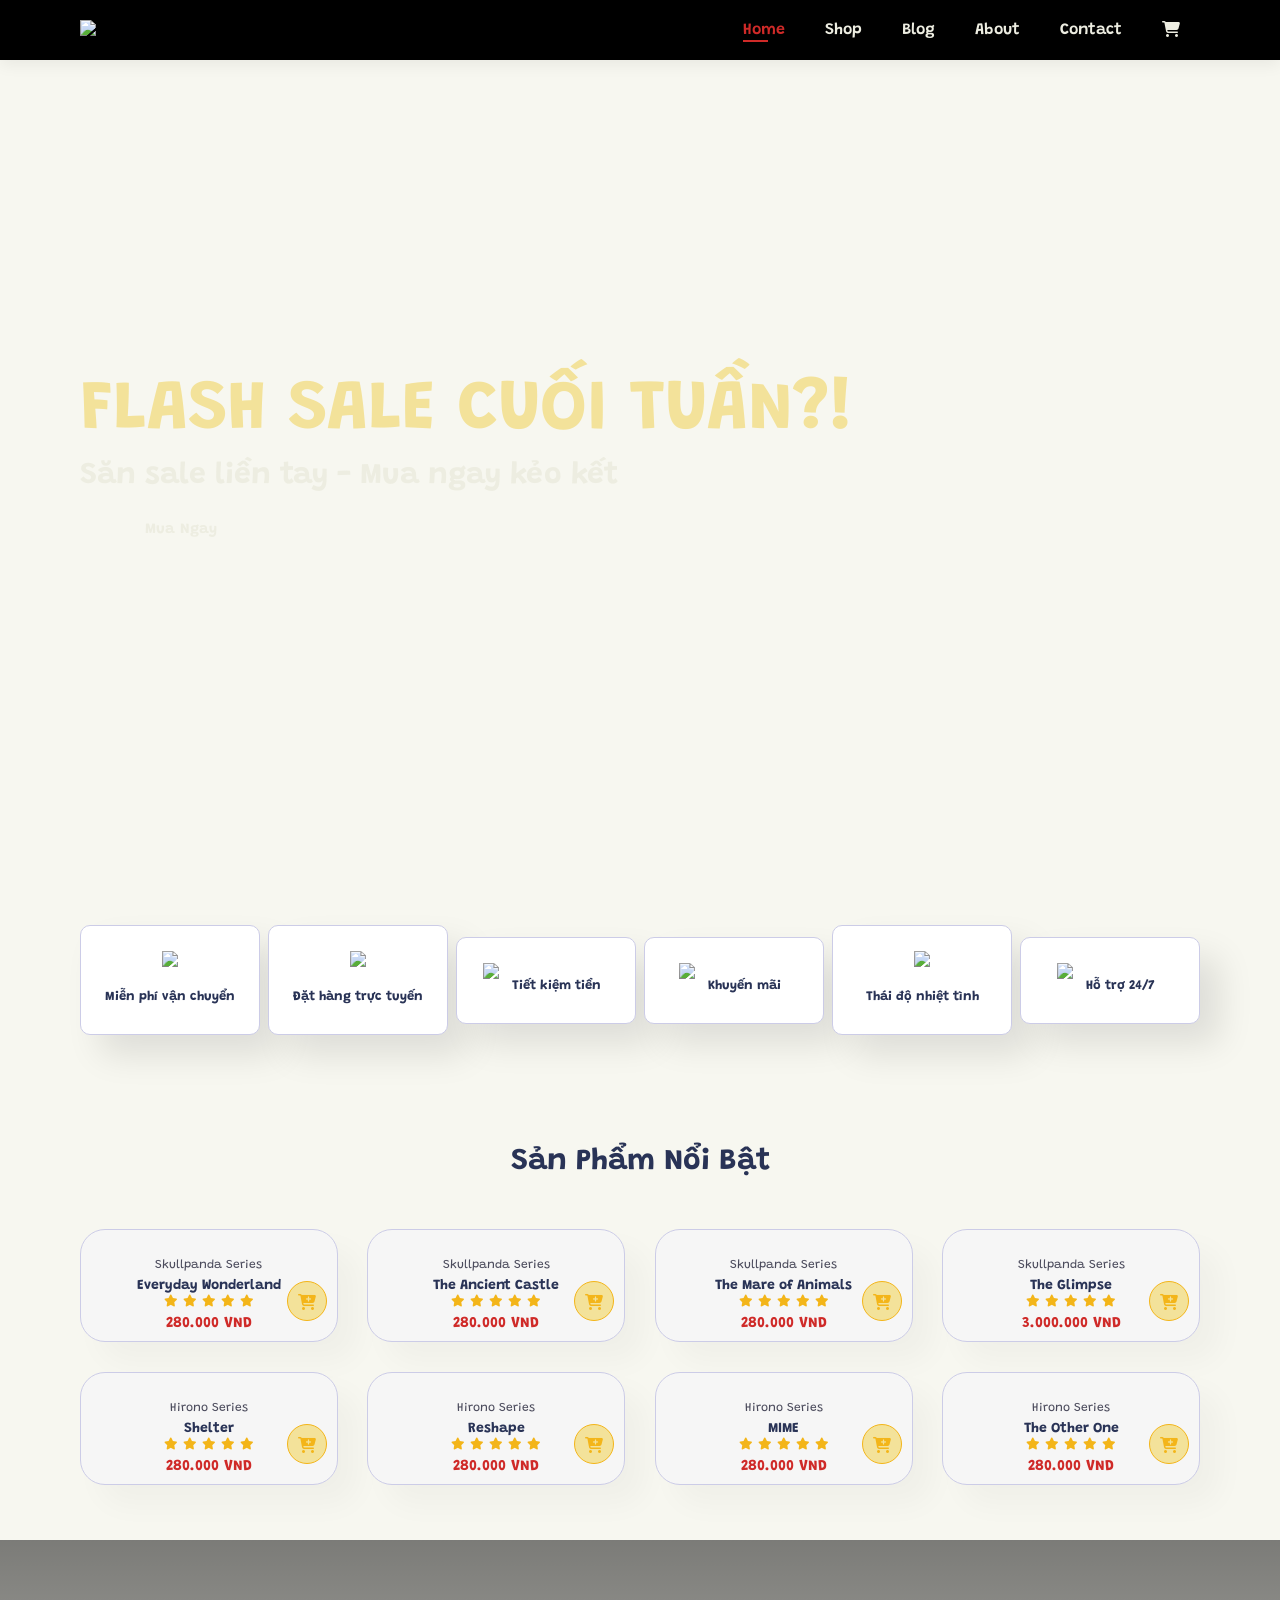
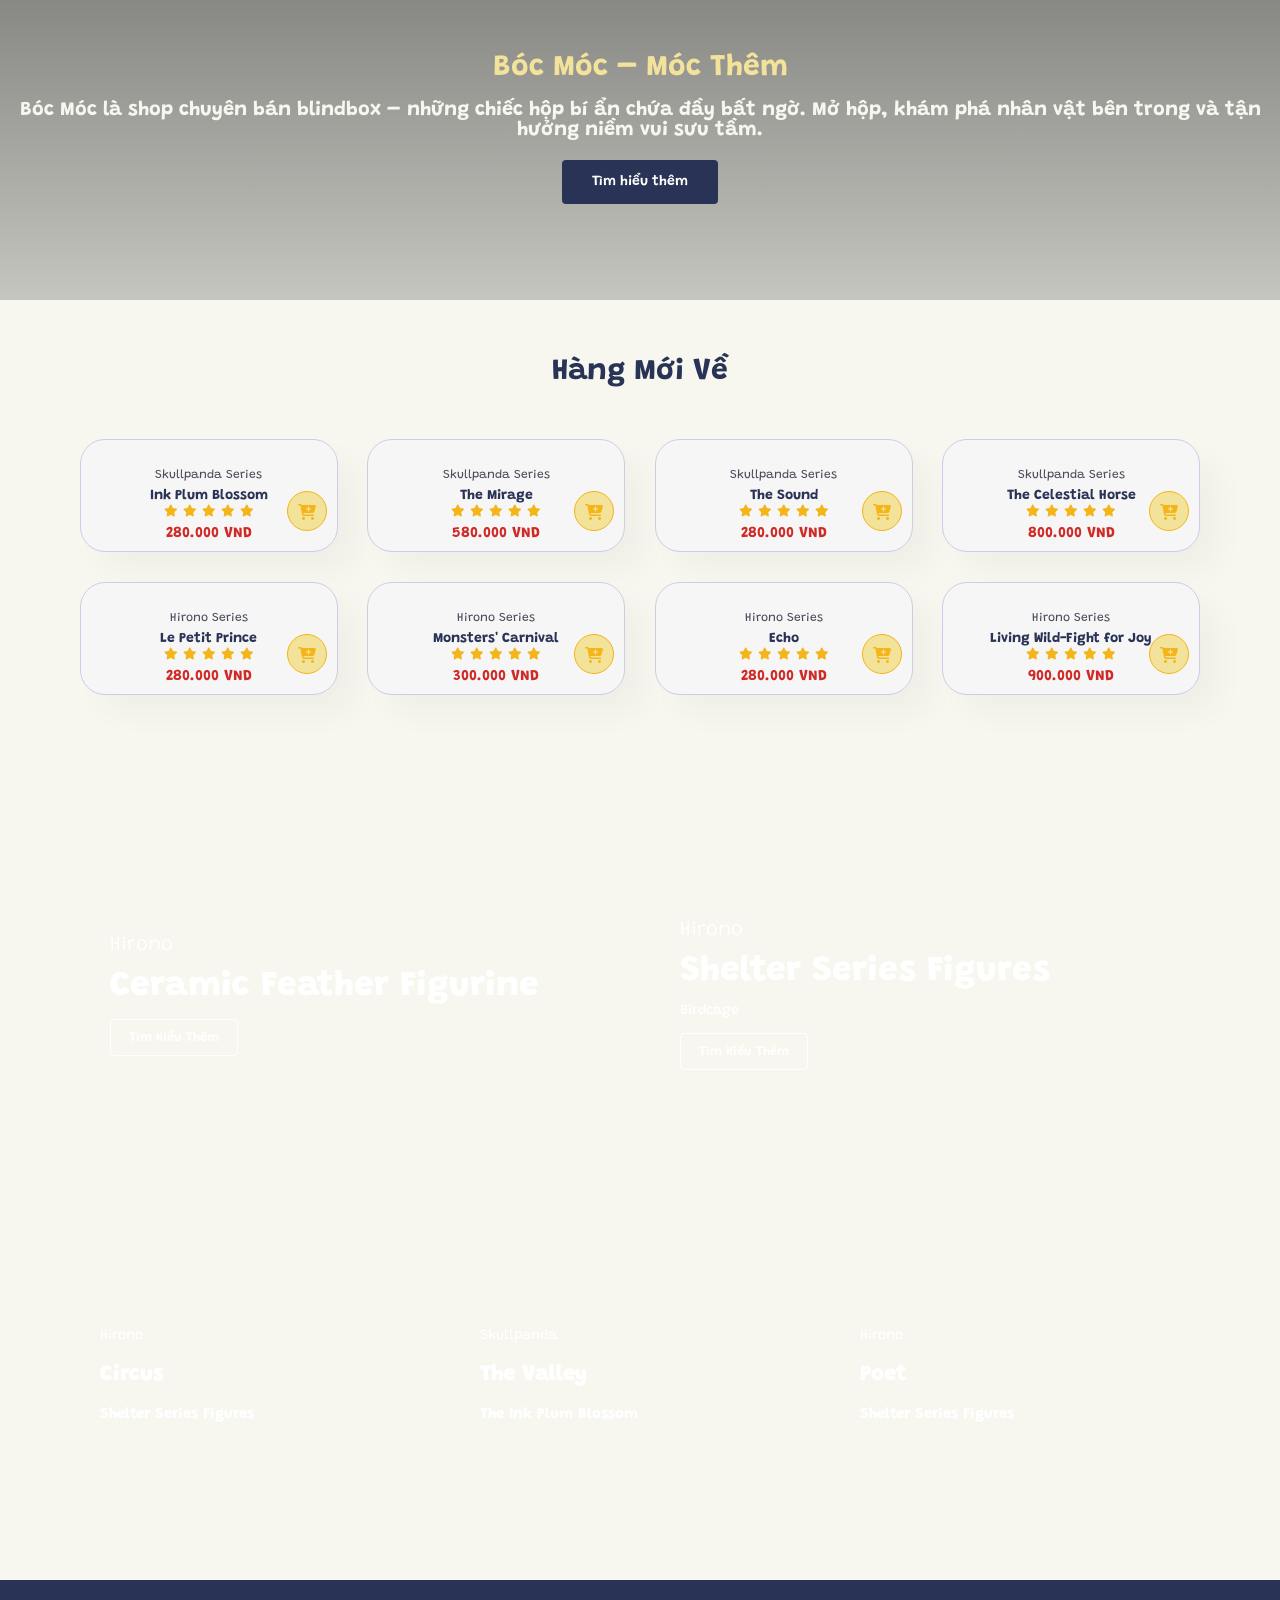
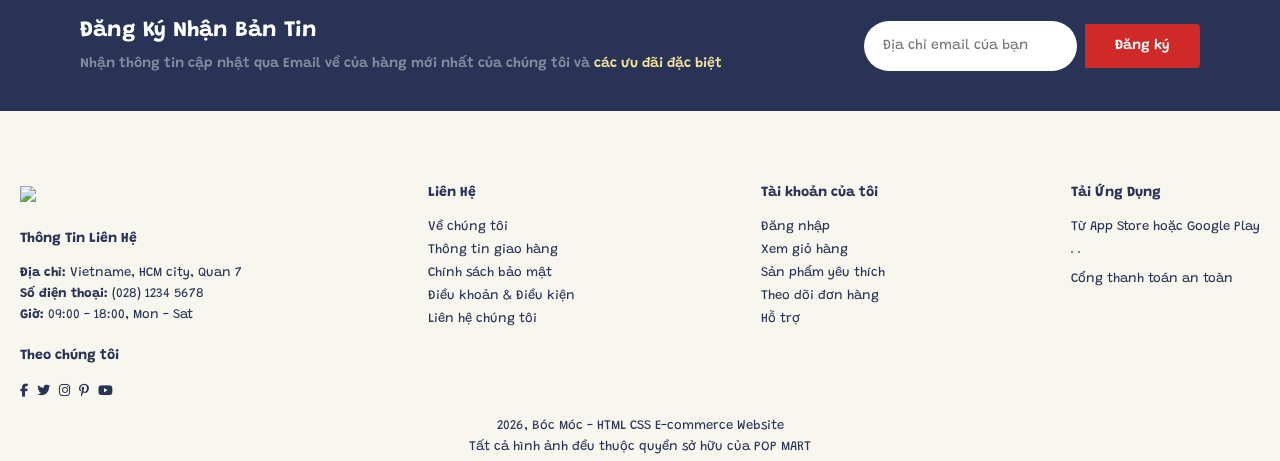
==== index.html @ a03d48e0 "Add files via upload" ====
<!DOCTYPE html>
<html lang="en">

<head>
    <meta charset="UTF-8">
    <meta http-equiv="X-UA-Compatible" content="IE=edge">
    <meta name="viewport" content="width=device-width, initial-scale=1.0">
    <link rel="stylesheet" href="https://cdnjs.cloudflare.com/ajax/libs/font-awesome/6.2.0/css/all.min.css">
    <link rel="preconnect" href="https://fonts.googleapis.com">
    <link rel="preconnect" href="https://fonts.gstatic.com" crossorigin>
    <link href="https://fonts.googleapis.com/css2?family=Grandstander:ital,wght@0,100..900;1,100..900&display=swap" rel="stylesheet">
    <title>Bóc Móc</title>
    <link rel="stylesheet" href="style.css">
</head>

<body>
    <!-- Header -->
    <section id="header">
        <a href="#"><img src="img/logomoi.png" class="logo"> </a>

        <div>
            <ul id="navbar">
                <li><a class="active" href="index.html"> Home</a></li>
                <li><a href="shop.html">Shop</a></li>
                <li><a href="blog.html">Blog</a></li>
                <li><a href="about.html">About</a></li>
                <li><a href="contact.html">Contact</a></li>
                <li id="lg-bag"><a href="cart.html" id="cart-icon"><i class="fa-solid fa-cart-shopping"></i></a></li>
                <a href="#" id="close"><i class="fa-solid fa-xmark"></i></a>
            </ul>
            </div>
            <div id="mobile">
                <a href="cart.html" id="cart-icon-mobile"><i class="fa-solid fa-cart-shopping"></i></a>
                <i id="bar" class="fas fa-outdent"></i>
            </div>
    </section>

    <!-- Home page -->
     <section id="hero">
        <h1>FLASH SALE CUỐI TUẦN?!</h1>
        <h2>Săn sale liền tay - Mua ngay kẻo kết</h2>
        <button onclick="document.getElementById('product1').scrollIntoView({behavior: 'smooth'});">Mua Ngay</button>
     </section>
     <!-- Features -->
    <section id="feature" class="secton-p1">
        <div class="fe-box">
            <img src="img/features/2.1.png">
            <h6>Miễn phí vận chuyển</h6>
        </div>
          <div class="fe-box">
            <img src="img/features/2.2.png">
            <h6>Đặt hàng trực tuyến</h6>
        </div>  <div class="fe-box">
            <img src="img/features/2.3.png">
            <h6>Tiết kiệm tiền</h6>
        </div>  <div class="fe-box">
            <img src="img/features/2.4.png">
            <h6>Khuyến mãi</h6>
        </div>  <div class="fe-box">
            <img src="img/features/2.5.png">
            <h6>Thái độ nhiệt tình</h6>
        </div>  <div class="fe-box">
            <img src="img/features/2.6.png">
            <h6>Hỗ trợ 24/7</h6>
        </div>

    </section>
   <!-- Product -->
    <section id="product1" class="section-p1">
    <h2>Sản Phẩm Nổi Bật</h2>
    <div class="pro-container">
        <div class="pro" >
            <img src="img/products/3.1.png" alt="">
            <div class="des">
                <span>Skullpanda Series</span>
                <h5>Everyday Wonderland</h5>
                    <div class="star">
                        <i class="fas fa-star"></i>
                        <i class="fas fa-star"></i>
                        <i class="fas fa-star"></i>
                        <i class="fas fa-star"></i>
                        <i class="fas fa-star"></i>
                    </div>
                    <h4>280.000 VND</h4>
                </div>
                <a href="#"><i class="fa-solid fa-cart-plus cart"></i></a>
        </div>

        <div class="pro" >
            <img src="img/products/3.2.jpg" alt="">
            <div class="des">
                <span>Skullpanda Series</span>
                <h5>The Ancient Castle</h5>
                    <div class="star">
                        <i class="fas fa-star"></i>
                        <i class="fas fa-star"></i>
                        <i class="fas fa-star"></i>
                        <i class="fas fa-star"></i>
                        <i class="fas fa-star"></i>
                    </div>
                    <h4>280.000 VND</h4>
                </div>
                <a href="#"><i class="fa-solid fa-cart-plus cart"></i></a>
        </div>

        <div class="pro" >
            <img src="img/products/3.3.jpg" alt="">
            <div class="des">
                <span>Skullpanda Series</span>
                <h5>The Mare of Animals</h5>
                    <div class="star">
                        <i class="fas fa-star"></i>
                        <i class="fas fa-star"></i>
                        <i class="fas fa-star"></i>
                        <i class="fas fa-star"></i>
                        <i class="fas fa-star"></i>
                    </div>
                    <h4>280.000 VND</h4>
                </div>
                <a href="#"><i class="fa-solid fa-cart-plus cart"></i></a>
        </div>

        <div class="pro" >
            <img src="img/products/3.4.jpg" alt="">
            <div class="des">
                <span>Skullpanda Series</span>
                <h5>The Glimpse</h5>
                    <div class="star">
                        <i class="fas fa-star"></i>
                        <i class="fas fa-star"></i>
                        <i class="fas fa-star"></i>
                        <i class="fas fa-star"></i>
                        <i class="fas fa-star"></i>
                    </div>
                    <h4>3.000.000 VND</h4>
                </div>
                <a href="#"><i class="fa-solid fa-cart-plus cart"></i></a>
        </div>

        <div class="pro" >
            <img src="img/products/3.5.png" alt="">
            <div class="des">
                <span>Hirono Series</span>
                <h5>Shelter</h5>
                    <div class="star">
                        <i class="fas fa-star"></i>
                        <i class="fas fa-star"></i>
                        <i class="fas fa-star"></i>
                        <i class="fas fa-star"></i>
                        <i class="fas fa-star"></i>
                    </div>
                    <h4>280.000 VND</h4>
                </div>
                <a href="#"><i class="fa-solid fa-cart-plus cart"></i></a>
        </div>

        <div class="pro" >
            <img src="img/products/3.6.png" alt="">
            <div class="des">
                <span>Hirono Series</span>
                <h5>Reshape</h5>
                    <div class="star">
                        <i class="fas fa-star"></i>
                        <i class="fas fa-star"></i>
                        <i class="fas fa-star"></i>
                        <i class="fas fa-star"></i>
                        <i class="fas fa-star"></i>
                    </div>
                    <h4>280.000 VND</h4>
                </div>
                <a href="#"><i class="fa-solid fa-cart-plus cart"></i></a>
        </div>

        <div class="pro" >
            <img src="img/products/3.7.jpg" alt="">
            <div class="des">
                <span>Hirono Series</span>
                <h5>MIME</h5>
                    <div class="star">
                        <i class="fas fa-star"></i>
                        <i class="fas fa-star"></i>
                        <i class="fas fa-star"></i>
                        <i class="fas fa-star"></i>
                        <i class="fas fa-star"></i>
                    </div>
                    <h4>280.000 VND</h4>
                </div>
                <a href="#"><i class="fa-solid fa-cart-plus cart"></i></a>
        </div>

        <div class="pro" >
            <img src="img/products/3.8.png" alt="">
            <div class="des">
                <span>Hirono Series</span>
                <h5>The Other One</h5>
                    <div class="star">
                        <i class="fas fa-star"></i>
                        <i class="fas fa-star"></i>
                        <i class="fas fa-star"></i>
                        <i class="fas fa-star"></i>
                        <i class="fas fa-star"></i>
                    </div>
                    <h4>280.000 VND</h4>
                </div>
                <a href="#"><i class="fa-solid fa-cart-plus cart"></i></a>
        </div>

    </div>
    </section>
    <!-- Banner small-->
     <section id="about" class="section-m1">
        <h2>Bóc Móc – Móc Thêm</h2>
        <h4>Bóc Móc là shop chuyên bán blindbox – những chiếc hộp bí ẩn chứa đầy bất ngờ. Mở hộp, khám phá nhân vật bên trong và tận hưởng niềm vui sưu tầm.</h4>
        <button class="normal" data-name="Về Bóc Móc" data-short-desc="Giới thiệu" data-long-desc="Bóc Móc là cửa hàng chuyên bán blindbox – những chiếc hộp bí mật chứa đầy bất ngờ. Mở hộp để khám phá nhân vật bên trong và tận hưởng niềm vui sưu tầm. Chúng tôi cung cấp các series độc đáo từ Skullpanda và Hirono, với chất lượng cao và giá cả phải chăng. Hãy tham gia cộng đồng người yêu thích blindbox và trải nghiệm sự thú vị của việc sưu tầm nghệ thuật mini!">Tìm hiểu thêm</button>
     </section>

     <!-- New Product -->
    <section id="product1" class="section-p1">
    <h2>Hàng Mới Về</h2>
    <div class="pro-container">
        <div class="pro" >
            <img src="img/products/5.1.png" alt="">
            <div class="des">
                <span>Skullpanda Series</span>
                <h5>Ink Plum Blossom</h5>
                    <div class="star">
                        <i class="fas fa-star"></i>
                        <i class="fas fa-star"></i>
                        <i class="fas fa-star"></i>
                        <i class="fas fa-star"></i>
                        <i class="fas fa-star"></i>
                    </div>
                    <h4>280.000 VND</h4>
                </div>
                <a href="#"><i class="fa-solid fa-cart-plus cart"></i></a>
        </div>

        <div class="pro" >
            <img src="img/products/5.2.png" alt="">
            <div class="des">
                <span>Skullpanda Series</span>
                <h5>The Mirage</h5>
                    <div class="star">
                        <i class="fas fa-star"></i>
                        <i class="fas fa-star"></i>
                        <i class="fas fa-star"></i>
                        <i class="fas fa-star"></i>
                        <i class="fas fa-star"></i>
                    </div>
                    <h4>580.000 VND</h4>
                </div>
                <a href="#"><i class="fa-solid fa-cart-plus cart"></i></a>
        </div>

        <div class="pro" >
            <img src="img/products/5.3.jpg" alt="">
            <div class="des">
                <span>Skullpanda Series</span>
                <h5>The Sound</h5>
                    <div class="star">
                        <i class="fas fa-star"></i>
                        <i class="fas fa-star"></i>
                        <i class="fas fa-star"></i>
                        <i class="fas fa-star"></i>
                        <i class="fas fa-star"></i>
                    </div>
                    <h4>280.000 VND</h4>
                </div>
                <a href="#"><i class="fa-solid fa-cart-plus cart"></i></a>
        </div>

        <div class="pro" >
            <img src="img/products/5.4.png" alt="">
            <div class="des">
                <span>Skullpanda Series</span>
                <h5>The Celestial Horse</h5>
                    <div class="star">
                        <i class="fas fa-star"></i>
                        <i class="fas fa-star"></i>
                        <i class="fas fa-star"></i>
                        <i class="fas fa-star"></i>
                        <i class="fas fa-star"></i>
                    </div>
                    <h4>800.000 VND</h4>
                </div>
                <a href="#"><i class="fa-solid fa-cart-plus cart"></i></a>
        </div>

        <div class="pro" >
            <img src="img/products/5.5.png" alt="">
            <div class="des">
                <span>Hirono Series</span>
                <h5>Le Petit Prince</h5>
                    <div class="star">
                        <i class="fas fa-star"></i>
                        <i class="fas fa-star"></i>
                        <i class="fas fa-star"></i>
                        <i class="fas fa-star"></i>
                        <i class="fas fa-star"></i>
                    </div>
                    <h4>280.000 VND</h4>
                </div>
                <a href="#"><i class="fa-solid fa-cart-plus cart"></i></a>
        </div>

        <div class="pro" >
            <img src="img/products/5.6.png" alt="">
            <div class="des">
                <span>Hirono Series</span>
                <h5>Monsters' Carnival</h5>
                    <div class="star">
                        <i class="fas fa-star"></i>
                        <i class="fas fa-star"></i>
                        <i class="fas fa-star"></i>
                        <i class="fas fa-star"></i>
                        <i class="fas fa-star"></i>
                    </div>
                    <h4>300.000 VND</h4>
                </div>
                <a href="#"><i class="fa-solid fa-cart-plus cart"></i></a>
        </div>

        <div class="pro" >
            <img src="img/products/5.7.png" alt="">
            <div class="des">
                <span>Hirono Series</span>
                <h5>Echo</h5>
                    <div class="star">
                        <i class="fas fa-star"></i>
                        <i class="fas fa-star"></i>
                        <i class="fas fa-star"></i>
                        <i class="fas fa-star"></i>
                        <i class="fas fa-star"></i>
                    </div>
                    <h4>280.000 VND</h4>
                </div>
                <a href="#"><i class="fa-solid fa-cart-plus cart"></i></a>
        </div>

        <div class="pro" >
            <img src="img/products/5.8.png" alt="">
            <div class="des">
                <span>Hirono Series</span>
                <h5>Living Wild-Fight for Joy</h5>
                    <div class="star">
                        <i class="fas fa-star"></i>
                        <i class="fas fa-star"></i>
                        <i class="fas fa-star"></i>
                        <i class="fas fa-star"></i>
                        <i class="fas fa-star"></i>
                    </div>
                    <h4>900.000 VND</h4>
                </div>
                <a href="#"><i class="fa-solid fa-cart-plus cart"></i></a>
        </div>

    </div>
    </section>
    <!-- Small 2 Banner -->
     <section id="collections" class="section-p1">
        <div class="banner-box">
            <h4>Hirono</h4>
            <h2>Ceramic Feather Figurine</h2>
            <button class="white" data-name="Ceramic Feather Figurine" data-short-desc="Hirono" data-long-desc="Mô hình gốm Ceramic Feather Figurine từ series Hirono. Thiết kế tinh tế với chi tiết lông vũ, tượng trưng cho sự nhẹ nhàng và nghệ thuật. Lý tưởng cho người sưu tầm các tác phẩm gốm mini.">Tìm Hiểu Thêm</button>
        </div>
        <div class="banner-box banner-box2">
            <h4>Hirono</h4>
            <h2>Shelter Series Figures </h2>
            <span>Birdcage</span>
            <button class="white" data-name="Shelter Series Figures - Birdcage" data-short-desc="Hirono" data-long-desc="Mô hình Shelter Series Figures với chủ đề Birdcage từ Hirono. Kể về câu chuyện của những chú chim trong lồng, với thiết kế phức tạp và ý nghĩa sâu sắc. Phù hợp cho những ai yêu thích nghệ thuật kể chuyện qua mô hình.">Tìm Hiểu Thêm</button>
        </div>
        
     </section>

     <!-- Small 3 banner -->
      <section id="more-collections">
        <div class="banner-box">
            <span>Hirono</span>
            <h2>Circus</h2>
            <h3>Shelter Series Figures</h3>    
        </div>
        <div class="banner-box banner-box2">
            <span>Skullpanda</span>
            <h2>The Valley</h2>
            <h3>The Ink Plum Blossom</h3>    
        </div>
        <div class="banner-box banner-box3">
            <span>Hirono</span>
            <h2>Poet</h2>
            <h3>Shelter Series Figures</h3>    
        </div>
      </section>

      <!-- Newsletter -->
       <section id="newsletter" class="section-p1 section-m1">
        <div class="newstext">
            <h4>Đăng Ký Nhận Bản Tin</h4>
            <p>Nhận thông tin cập nhật qua Email về của hàng mới nhất của chúng tôi và <span>các ưu đãi đặc biệt</span></p>
        </div>
        <div class="form">
            <input type="email" placeholder="Địa chỉ email của bạn">
            <button class="normal">Đăng ký</button>
        </div>
       </section>

       <!-- Footer -->
        <footer id="footer">
            <div class="col">
                <img class="logo" src="img/logomoi.png">
                <h4>Thông Tin Liên Hệ</h4>
                <p><strong>Địa chỉ:</strong> Vietname, HCM city, Quan 7</p>
                <p><strong>Số điện thoại:</strong> (028) 1234 5678</p>
                <p><strong>Giờ:</strong> 09:00 - 18:00, Mon - Sat</p>
                <div class="follow">
                    <h4>Theo chúng tôi</h4>
                    <div class="icon">
                        <a href="https://facebook.com"><i class="fab fa-facebook-f"></i></a>
                        <a href="https://twitter.com"><i class="fab fa-twitter"></i></a>
                        <a href="https://instagram.com"><i class="fab fa-instagram"></i></a>
                        <a href="https://pinterest.com"><i class="fab fa-pinterest-p"></i></a>
                        <a href="https://youtube.com"><i class="fab fa-youtube"></i></a>
                    </div>
                </div>
            </div>

            <div class="col">
                <h4>Liên Hệ</h4>
                <a href="#">Về chúng tôi</a>
                <a href="#">Thông tin giao hàng</a>
                <a href="#">Chính sách bảo mật</a>
                <a href="#">Điều khoản & Điều kiện</a>
                <a href="#">Liên hệ chúng tôi</a>
            </div>
            <div class="col">
                <h4>Tài khoản của tôi</h4>
                <a href="#">Đăng nhập</a>
                <a href="#">Xem giỏ hàng</a>
                <a href="#">Sản phẩm yêu thích</a>
                <a href="#">Theo dõi đơn hàng</a>
                <a href="#">Hỗ trợ</a>
            </div>
            <div class="col install">
                <h4>Tải Ứng Dụng</h4>
                <p>Từ App Store hoặc Google Play</p>
                <div class="row">
                    <img src="img/pay/app.jpg" alt="">
                    <img src="img/pay/play.jpg" alt="">
                </div>
                <p>Cổng thanh toán an toàn</p>
                <img src="img/pay/pay.png" alt="">
            </div>


            <div class="copyright">
                <p>2026, Bóc Móc - HTML CSS E-commerce Website</p>
                <p>Tất cả hình ảnh đều thuộc quyền sở hữu của POP MART</p>
            </div>
        </footer>
        <script src="script.js"></script>
</body>

</html>
---- style.css ----
@import url('https://fonts.googleapis.com/css2?family=Grandstander:ital,wght@0,100..900;1,100..900&display=swap');

* {
    margin: 0;
    padding: 0;
    box-sizing: border-box;
    font-family: "Grandstander", cursive;
}

html {
    scroll-behavior: smooth;
    background-color: #f7f7f0;
}

h1 {
    font-size: 70px;
    line-height: 64px;
    color: #222;
}

h2 {
    font-size: 30px;
    line-height: 64px;
    color: #222;
}

h4 {
    font-size: 30px;
    color: #222;
}

h6 {
    font-weight: 700;
    font-size: 13px;
}

p {
    font-size: 13px;
    color: #465b52;
}

.section-p1 {
    padding: 40px 80px;
}

.section-m1 {
    margin: 40px 0;
}

button.normal {
    font-size: 14px;
    font-weight: 600;
    padding: 15px 30px;
    color: #293356;
    background-color: #fff;
    border-radius: 4px;
    cursor: pointer;
    border: none;
    outline: none;
    transition: 0.2s;
}

button.white {
    font-size: 13px;
    font-weight: 600;
    padding: 11px 18px;
    color: #fff;
    background-color: transparent;
    cursor: pointer;
    border: 1px solid #fff;
    outline: none;
    transition: 0.2s;
}



body {
    width: 100%;
}

/* Header */
.logo {
    width: 100px;
    height: auto;
}
#bar {
    padding: 10px;
    cursor: pointer;
}
#header {
    display: flex;
    align-items: center;
    justify-content: space-between;
    padding: 20px 80px;
    background: #000000;
    box-shadow: 0 5px 15px rgba(0, 0, 0, 0.06);
    z-index: 999;
    position: sticky;
    top: 0;
    left: 0;
}

#navbar {
    display: flex;
    align-items: center;
    justify-content: center;
}

#navbar li {
    list-style: none;
    padding: 0 20px;
    position: relative;
}

#navbar li a {
    text-decoration: none;
    font-size: 16px;
    font-weight: 600;
    color: #EDEDE1;
    transition: 0.3s ease;
}

#navbar li a:hover,
#navbar li a.active {
    color: #CF2A28;
}

#navbar li a.active::after,
#navbar li a.hover::after {
    content: "";
    width: 30%;
    background: #CF2A28;
    height: 2px;
    position: absolute;
    bottom: -4px;
    left: 20px;
}

/* Responsive Mobile */
#mobile {
    display: none;
    align-items: center;
}

#close {
    display: none;
}

/* Home Page */
#hero {
    background-image: url("img/hero4moi.png");
    height: 90vh;
    width: 100%;
    background-size: cover;
    background-position: top 25% right 0;
    padding: 0 80px;
    display: flex;
    flex-direction: column;
    align-items: flex-start;
    justify-content: center;
}

#hero h1 {
    color: #F3E29A;
}

#hero h2 {
    color: #EDEDE1;
}

#hero button {
    background-image: url("img/button.png");
    background-color: transparent;
    color: #EDEDE1;
    padding: 14px 80px 14px 65px;
    cursor: pointer;
    font-weight: 700;
    font-size: 15px;
    border: 0;
}

/* Features */
#feature{
    display:flex;
    align-items: center;
    justify-content: space-between;
    flex-wrap: wrap;
    padding: 40px 80px;
}
#feature .fe-box{
    width: 180px;
    text-align: center;
    padding: 25px 15px;
    box-shadow: 20px 20px 34px rgba(0, 0, 0, 0.1);
    border-radius: 10px;
    margin: 15px 0;
    background-color: #ffffff;
    border: 1px solid #cccce7;
    transition: 0.4s ease;
}
#feature .fe-box:hover{
    transition: box-shadow 0.4s ease;
    box-shadow: 20px 20px 34px rgba(0, 0, 0, 0.3);
}
#feature .fe-box img{
    width: 100%;
    margin-bottom: 10px;
}
#feature .fe-box h6{
    display: inline-block;
    padding: 9px 8px 6px 8px;
    line-height: 1;
    border-radius: 4px;
    color:#293356;
}

/* Product */
#product1 {
    text-align: center;
}

#product1 h2 {
    color: #293356;
}

#product1 .pro-container {
    display: flex;
    justify-content: space-between;
    padding-top: 20px;
    flex-wrap: wrap;
}

#product1 .pro {
    width: 23%;
    min-width: 250px;
    padding: 10px 12px;
    border: 1px solid #cccce7;
    border-radius: 25px;
    cursor: pointer;
    box-shadow: 20px 20px 30px rgba(0, 0, 0, 0.03);
    margin: 15px 0;
    transition: 0.2s ease;
    position: relative;
    background-color: #F6F6F6;
}

#product1 .pro:hover {
    box-shadow: 20px 20px 30px rgba(0, 0, 0, 0.3);
}

#product1 .pro img {
    width: 100%;
    border-radius: 20px;
}

#product .pro .des {
    text-align: start;
    padding: 10px 0;
}

#product1 .pro .des span {
    color: #4b4b5c;
    font-size: 12px;
}

#product1 .pro .des h5 {
    padding-top: 7px;
    color: #293356;
    font-size: 14px;
}

#product1 .pro .des p {
    font-size: 12px;
    color: #465b52;
    margin: 5px 0;
    line-height: 1.3;
}

#product1 .pro .des i {
    font-size: 12px;
    color: #f3b519;
}

#product1 .pro .des h4 {
    padding-top: 7px;
    font-size: 15px;
    font-weight: 700;
    color: #CF2A28;
}

#product1 .pro .cart {
    width: 40px;
    height: 40px;
    line-height: 40px;
    border-radius: 50px;
    background-color: #F3E29A;
    color: #f3b519;
    border: 1px solid #f3b519;
    position: absolute;
    bottom: 20px;
    right: 10px;
}

/* Banner Small */
#about {
    display: flex;
    flex-direction: column;
    justify-content: center;
    align-items: center;
    text-align: center;
    background-image: linear-gradient(rgba(0,0,0,0.5), rgba(0,0,0,0.2)),
    url("img/banner/b2moi.png");
    width: 100%;
    height: 40vh;
    background-size: cover;
    background-position: center;
    margin: 0;
}

#about h4 {
    color: #f7f7f0;
    font-size: 20px;
    padding-bottom: 20px;
}

#about h2 {
    color: #F3E29A;
    font-size: 30px;
}

#about button {
    background: #293356;
    color: #fff;
    border: none;
    padding: 15px 30px;
    border-radius: 4px;
    cursor: pointer;
    font-weight: 600;
    transition: 0.2s;
}

#about button:hover {
    background: #CF2A28;
    color: #f7f7f0;
}

/* Small banner 2 */
#collections {
    display: flex;
    justify-content: flex-start;
    flex-wrap: wrap;
    gap: 20px;
    padding: 20px 80px;
}

#collections .banner-box {
    display: flex;
    flex-direction: column;
    justify-content: center;
    align-items: flex-start;
    background-image: url("img/banner/6.1.png");
    flex: 1 1 30%;
    min-width: 220px;
    height: 50vh;
    background-size: cover;
    background-position: center;
    padding: 30px;
}

#collections .banner-box2 {
    background-image: url("img/banner/6.2.png");
}

#collections h4 {
    color: #fff;
    font-size: 20px;
    font-weight: 300;
}
#collections h2 {
    color: #fff;
    font-size: 35px;
    font-weight: 800;
    padding-bottom: -15px;
}

#collections span {
    color: #fff;
    font-size: 14px;
    font-weight: 500;
    padding-bottom: 15px;
}

#collections button {
    background: transparent;
    color: #fff;
    border: 1px solid #fff;
    padding: 11px 18px;
    border-radius: 4px;
    cursor: pointer;
    font-weight: 600;
    transition: 0.2s;
}

#collections .banner-box:hover button {
    background: #F3E29A;
    border: 1px solid #F3E29A;
    color: #293356;
}

/* Small 3 banner */
#more-collections {
    display: flex;
    justify-content: space-between;
    flex-wrap: wrap;
    gap: 20px;
    padding: 0 80px 50px 80px;
}

#more-collections .banner-box {
    display: flex;
    flex-direction: column;
    justify-content: center;
    align-items: flex-start;
    background-image: url("img/banner/6.3.png");
    flex: 1 1 30%;
    min-width: 220px;
    height: 30vh;
    background-size: cover;
    background-position: center;
    padding: 20px;
    margin-bottom: 20px;
}

#more-collections .banner-box2 {
    background-image: url("img/banner/6.4.png");
}

#more-collections .banner-box3 {
    background-image: url("img/banner/6.5.png");
}

#more-collections span {
    color: #fff;
    font-size: 14px;
    padding-bottom: -20px;
}
#more-collections h2 {
    color: #fff;
    font-weight: 900;
    font-size: 22px;
    padding-bottom: -20px;
}

#more-collections h3 {
    color: #fff;
    font-weight: 800;
    font-size: 15px;
    padding-bottom: -20px;
}

/* Newsletter */
#newsletter {
    display: flex;
    justify-content: space-between;
    flex-direction: wrap;
    align-items: center;
    background-image: url("img/banner/b14.png");
    background-repeat: repeat-x;
    background-position: 20% 30%;
    background-color: #293356;
}

#newsletter h4 {
    font-size: 22px;
    font-weight: 700;
    color: #fff;
    padding-bottom: 15px;
}

#newsletter p {
    font-size: 14px;
    font-weight: 600;
    color: #818ea0;
}

#newsletter p span {
    color: #F3E29A;
}

#newsletter .form {
    display: flex;
    width: 30%;
    gap: 8px;
    align-items: center;
}

#newsletter input {
    height: 3.125rem;
    padding: 0 1.25em;
    font-size: 14px;
    width: 100%;
    border: 1px solid transparent;
    border-radius: 9999px; /* pill */
    outline: none;
}

#newsletter button {
    background-color: #CF2A28;
    color: #fff;
    white-space:nowrap;
    border-top-left-radius: 0;
    border-bottom-left-radius: 0;
}

#newsletter.section-m1 {
    margin: 0;
}

/* Footer */
footer#footer {
    display: flex;
    flex-wrap: wrap;
    justify-content: space-between;
    padding: 75px 20px 0 20px;
}

footer .col {
    display: flex;
    flex-direction: column;
    align-items: flex-start;
    margin-bottom: 20px;
}

footer .logo {
    margin-bottom: 30px;
}

footer h4 {
    font-size: 14px;
    padding-bottom: 20px;
    color: #293356;
}

footer p {
    font-size: 13px;
    margin: 0 0 8px 0;
    color: #293356;
}

footer a {
    font-size: 13px;
    text-decoration: none;
    color: #293356;
    margin-bottom: 10px;
}

footer .follow {
    margin-top: 20px;
}

footer .follow i {
    color: #293356;
    padding-right: 4px;
    cursor: pointer;
}

footer .install .row img {
    border-radius: 6px;
    border: 1px solid #293356;
}

footer .install img {
    margin: 10px 0 15px 0;
}


footer .follow i:hover,
footer a:hover {
    color: #CF2A28;
}

footer .copyright {
    width: 100%;
    text-align: center;

}
/* Start Media Queries */

@media (max-width: 799px) {
    .section-p1 {
        padding: 40px 40px;
    }

    #navbar {
        display: flex;
        flex-direction: column;
        align-items: flex-start;
        justify-content: flex-start;
        position: fixed;
        top: 0px;
        right: -300px;
        height: 100vh;
        width: 300px;
        background-color: #000;
        box-shadow: 0 40px 60px rgba(0, 0, 0, 0.1);
        padding: 80px 0 0 10px;
        transition: 0.3s ease;
    }
    #navbar.active {
        right: 0;
    }
    #navbar li{
        margin-bottom: 25px;
    }

    #mobile {
        display: flex;
        align-items: center;
    }
    #mobile i {
        color: #EDEDE1;
        font-size: 24px;
        padding-left: 20px;
    }

    #close {
        display: initial;
        position: absolute;
        top: 30px;
        left: 30px;
        color: #222;
        font-size: 24px;
    }

    #lg-bag {
        display: none;
    }

    #hero {
        height: 70vh;
        padding: 0 80px;
        background-position: top 30% right 30%;
    }

    #feature {
        justify-content: center;
    }

    #product1 .pro-container {
        justify-content: center;
    }

    #product1 .pro {
        margin: 15px;
    }
    #banner {
        height: 20vh;
    }
    #sm-banner .banner-box {
        min-width: 100%;
        height: 30vh;
    }

    #banner3 {
        padding: 0 40px;
    }
    #banner3 .banner-box {
        width: 28%;
    }
    #newsletter .form {
        width: 70%;
    }
}

@media (max-width: 477px) {
    * {
        max-width: 100%;
    }
    .section-p1 {
        padding: 20px;
    }

    #header {
        padding: 10px 20px;
    }

   h1 {
    font-size: 38px;
   }

    h2 {
    font-size: 32px;
   }
   #hero {
    padding: 0 20px;
    background-position: 55%;
   }

   #feature {
    justify-content: center;
    align-items: center;
    gap: 15px;
   }
   #feature .fe-box {
    width: 155px;
    margin: 0 0 15px 0;
   }

   #product1 .pro {
    width: 100%;
   }

   #banner {
    height: 40vh;
   }

    #sm-banner .banner-box {
     height: 40vh;
    }

    #sm-banner .banner-box h2 {
        margin-top: 20px;
    }

    #banner3 {
        padding: 0 20px;
    }
    #banner3 .banner-box {
        width: 100%;
    }

    #newsletter {
        padding: 40px 20px;
    } 
    #newsletter .form {
        width: 100%;
        display: flex;
        flex-direction: column;
        gap: 10px;
    }
    #newsletter input,
    #newsletter button {
        width: 100%;
        border-radius: 9px; /* ensure pill on mobile */
    }
    #newsletter input {
        font-size: 10px;
        text-align: center;
    }
    #newsletter button {
        align-self: stretch;
        padding: 12px;
    }
    #newsletter h4 {
        padding-right: 70px;
        font-size: 27px;
        line-height: 30px;
    }
    #newsletter p {
        padding-right: 40px;
        text-align: justify;    
    }
    footer .copyright {
        text-align: start;
    }

    /* Product Details */
    #prodetails {
        display: flex;
        flex-direction: column;
    }

    #prodetails .single-pro-image {
        width: 100%;
        margin-right: 0px;
    }

    #prodetails .single-pro-details {
        width: 100%;
    }

    /* Blog Page */
    #blog {
        margin-top: 100px;
        padding: 40px 0 !important;
        width: 100%;
    }
    #blog .blog-box {
        display: flex;
        flex-direction: column;
        align-items: flex-start;
        width: 100%;
        padding: 0;
        margin-bottom: 60px;
    }
    #blog .blog-img {
        width: 100% !important;
        margin-right: 0 !important;
        padding: 10px !important;
        margin-bottom: 20px;
    }
    #blog .blog-details {
        width: 100% !important;
        padding: 20px !important;
        box-sizing: border-box;
    }
    #blog .blog-box h1 {
        display: flex;
        flex-direction: column;
        align-items: flex-start;
        position: relative; 
        top: -40px !important;
        font-size: 150px !important; 
        width: 100%;
        padding: 0 20px;
    }
}

/* Shop Page */
#page-header {
    background-image: url("img/banner/6.1.png");
    height: 40vh;
    width: 100%;
    background-size: cover;
    display: flex;
    flex-direction: column;
    justify-content: center;
    text-align: center;
}

#page-header h2,
#page-header p {
    color: #fff;
}
 
/* Phan Trang */
#pagination {
    text-align: center;
}

#pagination a {
    text-decoration: none;
    background-color: #293356;
    padding: 15px 20px;
    border-radius: 4px;
    color: #fff;
    font-weight: 500;
    
}

#pagination a i {
    font-size: 16px;
    font-weight: 600;
}

/*Product details*/
#prodetails {
    display: flex;
    margin-top: 20px;
}

#prodetails .single-pro-image {
    width: 40%;
    margin-right: 50px;
}

.small-img-group {
    display: flex;
    justify-content: space-between;
}

.small-img-col {
    flex-basis: 24%;
    cursor: pointer;
}

#prodetails .single-pro-details {
    width: 50%;
    padding-top: 30px;
}

#prodetails .single-pro-details h4 {
    padding: 40px 0 20px 0;
}

#prodetails .single-pro-details h2 {
    font-size: 26px;
}

#prodetails .single-pro-details select {
    display: block;
    padding: 5px 10px;
    margin-bottom: 10px;
}

#prodetails .single-pro-details input {
    width: 50px;
    height: 47px;
    padding-left: 10px;
    font-size: 16px;
    margin-top: 10px;
}

#prodetails .single-pro-details input:focus {
    outline: none;
}

#prodetails .single-pro-details button {
    background: #293356;
    color: #fff;
}

#prodetails .single-pro-details span {
    line-height: 25px;
}
/* Blog Page */
#page-header .blog-header {
    background-image: url("img/banner/6.1.png");
}

#blog {
    padding: 150px 150px 0 150px;
}

#blog .blog-box {
    display: flex;
    align-items: center;
    width: 100%;
    position: relative;
    padding-bottom: 90px;
}

#blog .blog-img {
    width: 50%;
    margin-right: 40px;
}

#blog img {
    width: 100%;
    height: 300px;
    object-fit: cover;
}

#blog .blog-details {
    width: 50%;
}

#blog .blog-details a {
    text-decoration: none;
    font-size: 11px;
    color: #000;
    font-weight: 700;
    position: relative;
    transition: 0.3s;
}

#blog .blog-details a::after {
    content: "";
    width: 50px;
    height: 1px;
    background-color: #000;
    position: absolute;
    top: 2px;
    right: -60px;
}

#blog .blog-details a:hover {
    color: #CF2A28;
}

#blog .blog-details a:hover::after {
    background-color: #CF2A28;
}

#blog .blog-box h1 {
    position: absolute;
    top: -40px;
    left: 0;
    font-size: 70px;
    font-weight: 700;
    color: #F3E29A;
    z-index: -9;
}
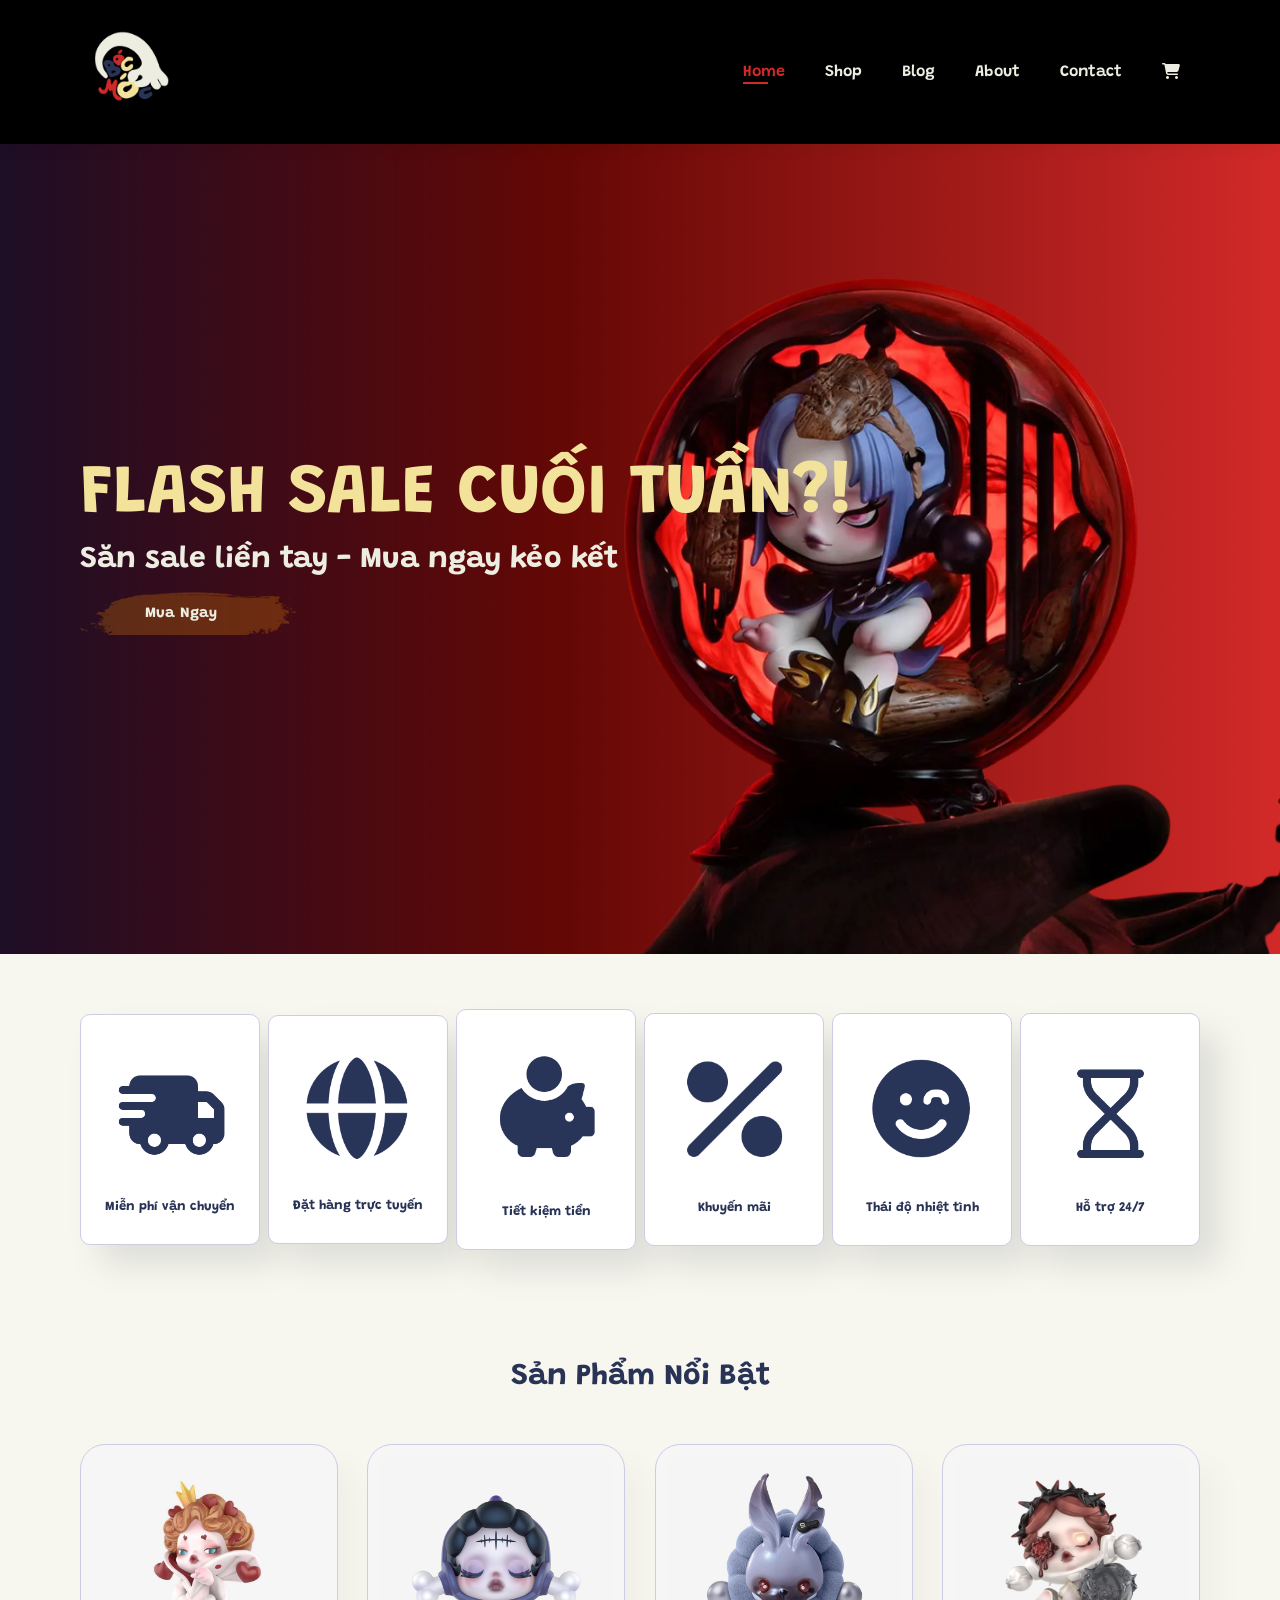
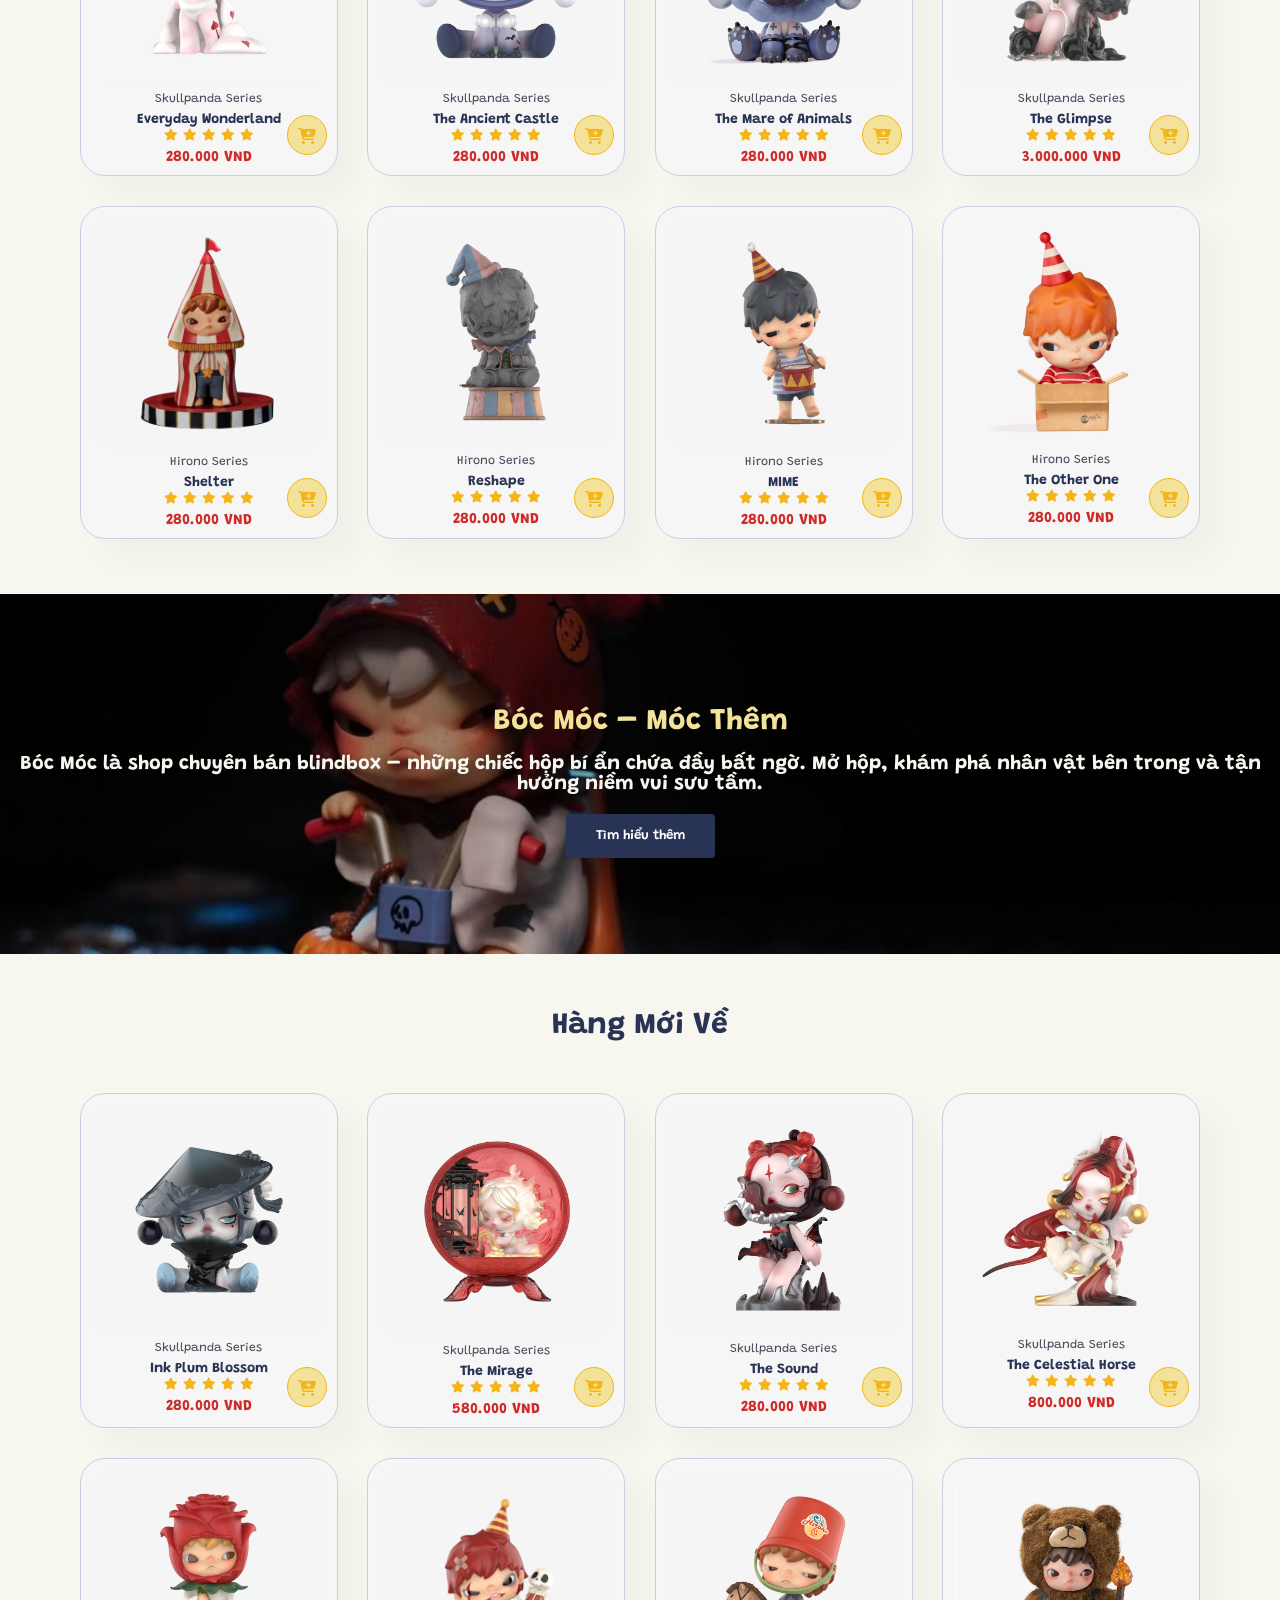
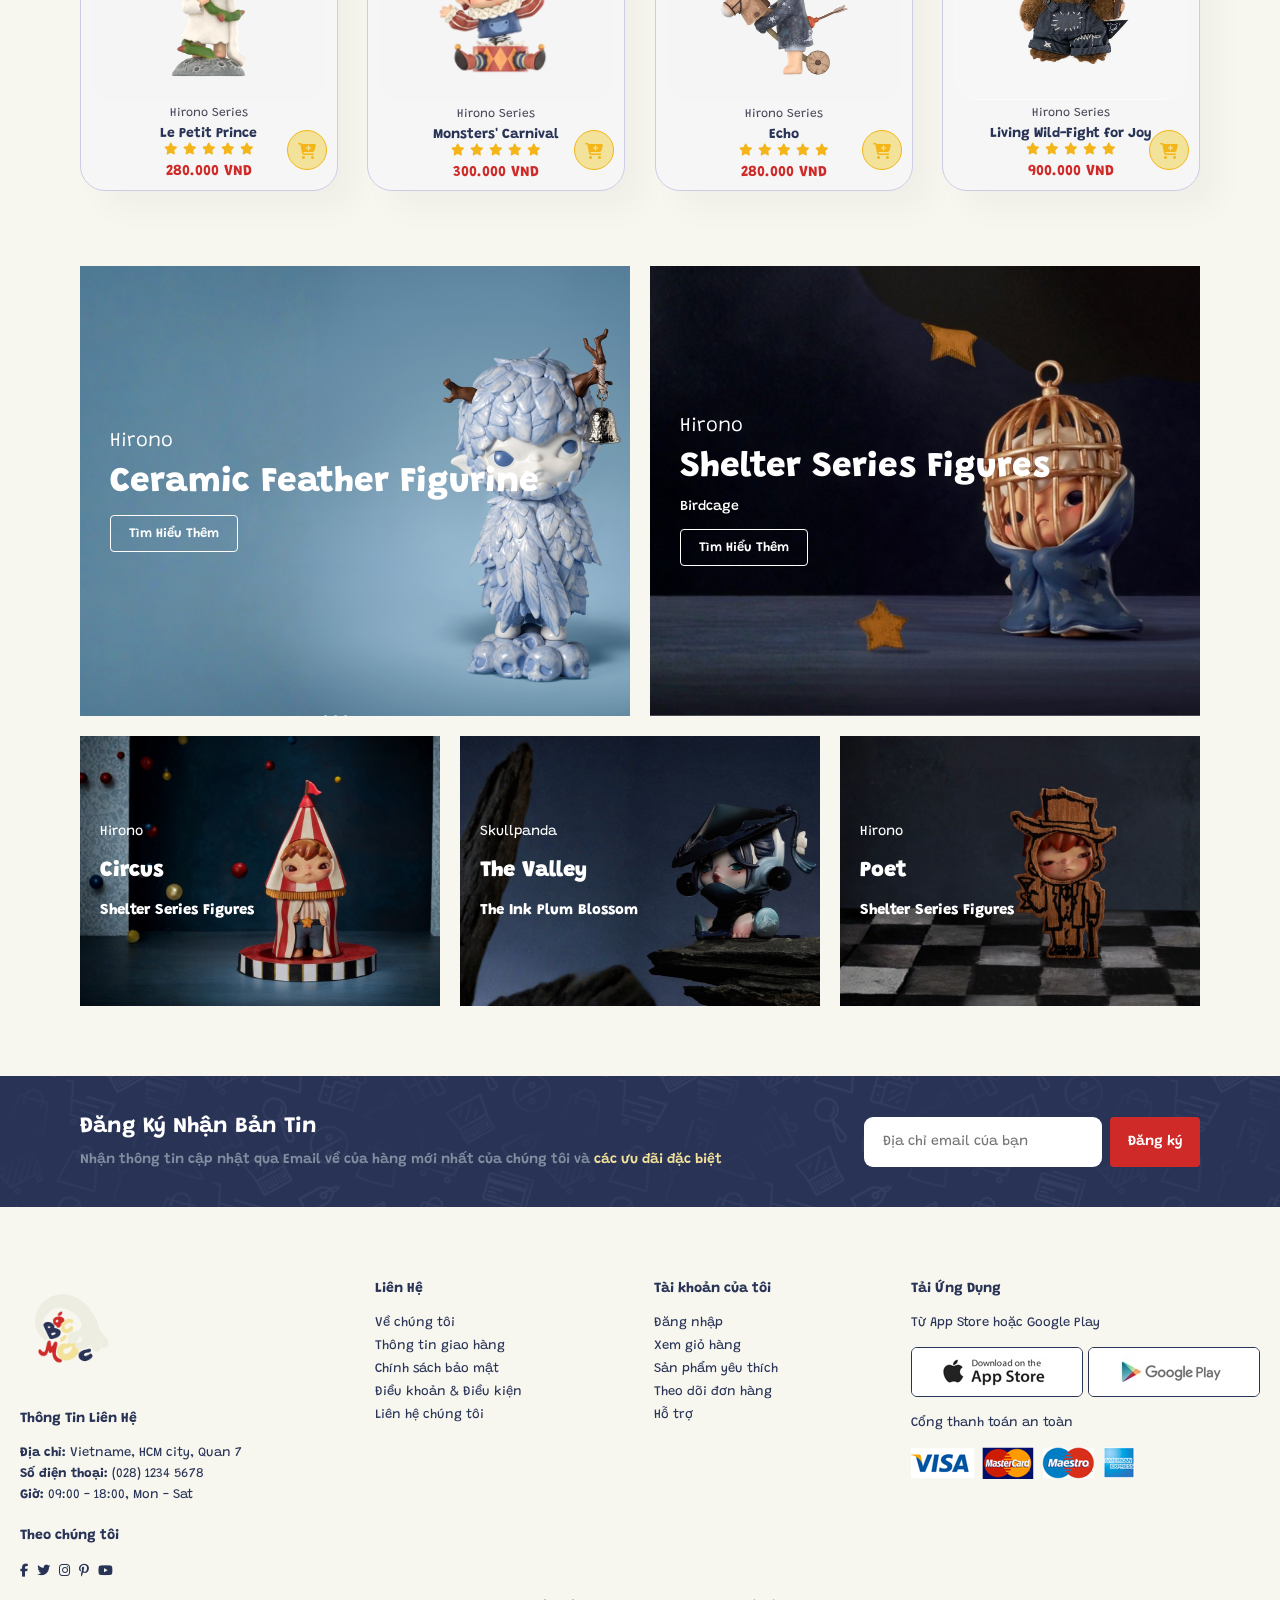
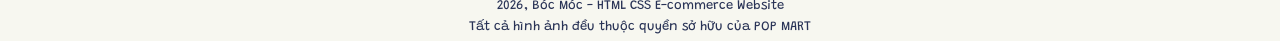
==== commit a2270a80: "Update index.html" ====
--- a/index.html
+++ b/index.html
@@ -16,7 +16,7 @@
 <body>
     <!-- Header -->
     <section id="header">
-        <a href="#"><img src="img/logomoi.png" class="logo"> </a>
+        <a href="index.html"><img src="img/logomoi.png" class="logo"> </a>
 
         <div>
             <ul id="navbar">
@@ -69,7 +69,10 @@
     <section id="product1" class="section-p1">
     <h2>Sản Phẩm Nổi Bật</h2>
     <div class="pro-container">
-        <div class="pro" >
+        <div class="pro" data-id="1" data-name="Everyday Wonderland" data-price="280000" data-img="img/products/3.1.png" data-description="Everyday Wonderland
+Everyday Wonderland biến những khoảnh khắc đời thường thành một thế giới giàu trí tưởng tượng. Series khai thác sự đối lập giữa “bình thường” và “kỳ diệu”, khi những hoạt động quen thuộc được tái hiện theo cách mộng mơ và có phần siêu thực.
+Thiết kế mang màu sắc nhẹ nhàng, bố cục đơn giản nhưng giàu chi tiết, tạo cảm giác gần gũi nhưng không nhàm chán. Đây là một trong những dòng thể hiện rõ tinh thần cốt lõi của Skullpanda: tìm thấy những câu chuyện đặc biệt trong những điều quen thuộc.
+">
             <img src="img/products/3.1.png" alt="">
             <div class="des">
                 <span>Skullpanda Series</span>
@@ -83,10 +86,14 @@
                     </div>
                     <h4>280.000 VND</h4>
                 </div>
-                <a href="#"><i class="fa-solid fa-cart-plus cart"></i></a>
-        </div>
-
-        <div class="pro" >
+                <a href="#" onclick="addToCart(event, this.closest('.pro'))"><i class="fa-solid fa-cart-plus cart"></i></a>
+        </div>
+
+        <div class="pro" data-id="2" data-name="The Ancient Castle" data-price="280000" data-img="img/products/3.2.jpg" data-description="The Ancient Castle
+Được xây dựng trên bối cảnh lâu đài cổ, The Ancient Castle là một trong những series mang dấu ấn mạnh nhất về mặt hình ảnh của Skullpanda.
+Thiết kế đậm chất gothic với tông màu tối, chi tiết cổ điển và cấu trúc trang phục mang hơi hướng châu Âu trung cổ. Các nhân vật trong series thường gợi liên tưởng đến những câu chuyện cổ tích mang màu sắc huyền bí và có phần u tối.
+Đây cũng là dòng sản phẩm từng tạo dấu ấn lớn khi ra mắt, góp phần định hình phong cách nghệ thuật đặc trưng của Skullpanda trên thị trường art toy.
+">
             <img src="img/products/3.2.jpg" alt="">
             <div class="des">
                 <span>Skullpanda Series</span>
@@ -100,10 +107,14 @@
                     </div>
                     <h4>280.000 VND</h4>
                 </div>
-                <a href="#"><i class="fa-solid fa-cart-plus cart"></i></a>
-        </div>
-
-        <div class="pro" >
+                <a href="#" onclick="addToCart(event, this.closest('.pro'))"><i class="fa-solid fa-cart-plus cart"></i></a>
+        </div>
+
+        <div class="pro" data-id="3" data-name="The Mare of Animals" data-price="280000" data-img="img/products/3.3.jpg" data-description="The Mare of Animals
+The Mare of Animals tập trung khai thác mối liên kết giữa con người và thế giới động vật thông qua lăng kính nghệ thuật.
+Mỗi figure là sự kết hợp giữa Skullpanda và các đặc điểm của động vật, tạo nên những hình tượng vừa quen thuộc vừa kỳ lạ. Thiết kế mang tính biểu tượng cao, phản ánh những khía cạnh bản năng, cảm xúc và mối quan hệ giữa con người với tự nhiên.
+Series không chỉ nổi bật về hình thức mà còn truyền tải thông điệp về sự hòa hợp và kết nối với môi trường sống.
+">
             <img src="img/products/3.3.jpg" alt="">
             <div class="des">
                 <span>Skullpanda Series</span>
@@ -117,10 +128,13 @@
                     </div>
                     <h4>280.000 VND</h4>
                 </div>
-                <a href="#"><i class="fa-solid fa-cart-plus cart"></i></a>
-        </div>
-
-        <div class="pro" >
+                <a href="#" onclick="addToCart(event, this.closest('.pro'))"><i class="fa-solid fa-cart-plus cart"></i></a>
+        </div>
+
+        <div class="pro" data-id="4" data-name="The Glimpse" data-price="3000000" data-img="img/products/3.4.jpg" data-description="The Glimpse 
+The Glimpse khai thác những khoảnh khắc thoáng qua trong cảm xúc và ký ức – những điều tưởng như rất nhỏ nhưng lại để lại dấu ấn lâu dài. Series đặt Skullpanda trong các bối cảnh mang tính điện ảnh, nơi mọi chi tiết đều gợi cảm giác “đã từng xảy ra” nhưng không thể nắm giữ trọn vẹn.
+Thiết kế sử dụng bảng màu dịu, có xu hướng lạnh và hơi mờ, kết hợp cùng biểu cảm trầm lặng đặc trưng của nhân vật. Tổng thể tạo nên một trải nghiệm thị giác tinh tế, mang tính suy tưởng cao và phù hợp với tinh thần nghệ thuật đương đại của dòng Skullpanda – nơi mỗi figure là một lát cắt cảm xúc riêng biệt.
+">
             <img src="img/products/3.4.jpg" alt="">
             <div class="des">
                 <span>Skullpanda Series</span>
@@ -134,10 +148,14 @@
                     </div>
                     <h4>3.000.000 VND</h4>
                 </div>
-                <a href="#"><i class="fa-solid fa-cart-plus cart"></i></a>
-        </div>
-
-        <div class="pro" >
+                <a href="#" onclick="addToCart(event, this.closest('.pro'))"><i class="fa-solid fa-cart-plus cart"></i></a>
+        </div>
+
+        <div class="pro" data-id="5" data-name="Shelter" data-price="280000" data-img="img/products/3.5.png" data-description="Shelter
+Shelter xoay quanh nhu cầu tìm kiếm một nơi an toàn về mặt tinh thần.
+Series thể hiện Hirono trong những không gian nhỏ, kín hoặc được bao bọc, tượng trưng cho sự bảo vệ và mong muốn được che chở. Chủ đề này phản ánh rất rõ khía cạnh nội tâm của nhân vật – sự mong manh và nhu cầu thuộc về một nơi nào đó. 
+Thiết kế sử dụng hình khối đơn giản nhưng giàu tính biểu tượng, tạo cảm giác ấm áp nhưng không kém phần cô đơn.
+">
             <img src="img/products/3.5.png" alt="">
             <div class="des">
                 <span>Hirono Series</span>
@@ -151,10 +169,14 @@
                     </div>
                     <h4>280.000 VND</h4>
                 </div>
-                <a href="#"><i class="fa-solid fa-cart-plus cart"></i></a>
-        </div>
-
-        <div class="pro" >
+                <a href="#" onclick="addToCart(event, this.closest('.pro'))"><i class="fa-solid fa-cart-plus cart"></i></a>
+        </div>
+
+        <div class="pro" data-id="6" data-name="Reshape" data-price="280000" data-img="img/products/3.6.png" data-description="Reshape
+Reshape là hành trình tái định hình bản thân – nơi mỗi thay đổi đều đi kèm với mất mát và trưởng thành.
+Thiết kế thể hiện rõ điều này thông qua các chi tiết như cơ thể bị khâu lại, biến dạng hoặc tái cấu trúc. Mỗi figure đại diện cho một trạng thái trong quá trình phát triển, từ tổn thương đến hồi phục.
+Series sử dụng hình ảnh như một phép ẩn dụ cho việc con người liên tục thay đổi để thích nghi và hoàn thiện chính mình.
+">
             <img src="img/products/3.6.png" alt="">
             <div class="des">
                 <span>Hirono Series</span>
@@ -168,10 +190,13 @@
                     </div>
                     <h4>280.000 VND</h4>
                 </div>
-                <a href="#"><i class="fa-solid fa-cart-plus cart"></i></a>
-        </div>
-
-        <div class="pro" >
+                <a href="#" onclick="addToCart(event, this.closest('.pro'))"><i class="fa-solid fa-cart-plus cart"></i></a>
+        </div>
+
+        <div class="pro" data-id="7" data-name="MIME" data-price="280000" data-img="img/products/3.7.jpg" data-description="Mime
+Lấy cảm hứng từ nghệ thuật kịch câm, Mime tập trung vào việc truyền tải cảm xúc mà không cần biểu đạt trực tiếp.
+Nhân vật trong series thường có biểu cảm tối giản, nhưng lại được đặt trong những tình huống giàu ẩn ý, buộc người xem phải tự diễn giải câu chuyện. Đây là một dòng mang tính nghệ thuật cao, nhấn mạnh vào sự im lặng và những cảm xúc khó gọi tên.
+">
             <img src="img/products/3.7.jpg" alt="">
             <div class="des">
                 <span>Hirono Series</span>
@@ -185,10 +210,13 @@
                     </div>
                     <h4>280.000 VND</h4>
                 </div>
-                <a href="#"><i class="fa-solid fa-cart-plus cart"></i></a>
-        </div>
-
-        <div class="pro" >
+                <a href="#" onclick="addToCart(event, this.closest('.pro'))"><i class="fa-solid fa-cart-plus cart"></i></a>
+        </div>
+
+        <div class="pro" data-id="8" data-name="The Other One" data-price="280000" data-img="img/products/3.8.png" data-description="The Other One
+The Other One khai thác khái niệm “bản ngã thứ hai” – phần con người mà chúng ta không thường thể hiện ra bên ngoài.
+Thiết kế thể hiện sự đối lập thông qua hình dáng, biểu cảm hoặc cấu trúc nhân vật, tạo nên cảm giác phân tách giữa hai trạng thái tồn tại. Series mang tính tâm lý rõ rệt, phản ánh sự phức tạp trong nhận thức và bản sắc cá nhân.
+">
             <img src="img/products/3.8.png" alt="">
             <div class="des">
                 <span>Hirono Series</span>
@@ -202,7 +230,7 @@
                     </div>
                     <h4>280.000 VND</h4>
                 </div>
-                <a href="#"><i class="fa-solid fa-cart-plus cart"></i></a>
+                <a href="#" onclick="addToCart(event, this.closest('.pro'))"><i class="fa-solid fa-cart-plus cart"></i></a>
         </div>
 
     </div>
@@ -211,14 +239,18 @@
      <section id="about" class="section-m1">
         <h2>Bóc Móc – Móc Thêm</h2>
         <h4>Bóc Móc là shop chuyên bán blindbox – những chiếc hộp bí ẩn chứa đầy bất ngờ. Mở hộp, khám phá nhân vật bên trong và tận hưởng niềm vui sưu tầm.</h4>
-        <button class="normal" data-name="Về Bóc Móc" data-short-desc="Giới thiệu" data-long-desc="Bóc Móc là cửa hàng chuyên bán blindbox – những chiếc hộp bí mật chứa đầy bất ngờ. Mở hộp để khám phá nhân vật bên trong và tận hưởng niềm vui sưu tầm. Chúng tôi cung cấp các series độc đáo từ Skullpanda và Hirono, với chất lượng cao và giá cả phải chăng. Hãy tham gia cộng đồng người yêu thích blindbox và trải nghiệm sự thú vị của việc sưu tầm nghệ thuật mini!">Tìm hiểu thêm</button>
+        <button onclick="window.location.href='about.html'">Tìm hiểu thêm</button>
      </section>
 
      <!-- New Product -->
     <section id="product1" class="section-p1">
     <h2>Hàng Mới Về</h2>
     <div class="pro-container">
-        <div class="pro" >
+        <div class="pro" data-id="9" data-name="Ink Plum Blossom" data-price="280000" data-img="img/products/5.1.png" data-description="The Ink Plum
+Lấy cảm hứng từ nghệ thuật phương Đông, đặc biệt là tranh thủy mặc và hình ảnh hoa mai, Ink Plum Blossom mang đến một hướng tiếp cận nhẹ nhàng và tinh tế hơn cho Skullpanda.
+Thiết kế tập trung vào đường nét mềm mại, bảng màu tối giản và bố cục giàu tính cân bằng. Sự kết hợp giữa yếu tố truyền thống và tạo hình hiện đại giúp series vừa mang giá trị thẩm mỹ cao vừa thể hiện chiều sâu văn hóa.
+Đây là một trong những dòng thể hiện rõ khả năng kết hợp nghệ thuật cổ điển với thiết kế đương đại của Skullpanda.
+">
             <img src="img/products/5.1.png" alt="">
             <div class="des">
                 <span>Skullpanda Series</span>
@@ -232,10 +264,14 @@
                     </div>
                     <h4>280.000 VND</h4>
                 </div>
-                <a href="#"><i class="fa-solid fa-cart-plus cart"></i></a>
-        </div>
-
-        <div class="pro" >
+                <a href="#" onclick="addToCart(event, this.closest('.pro'))"><i class="fa-solid fa-cart-plus cart"></i></a>
+        </div>
+
+        <div class="pro" data-id="10" data-name="The Mirage" data-price="580000" data-img="img/products/5.2.png" data-description="The Mirage
+The Mirage xoay quanh khái niệm “ảo ảnh” – nơi ranh giới giữa thực và không thực trở nên mờ nhạt.
+Thiết kế sử dụng hiệu ứng chuyển màu, ánh sáng và chất liệu tạo cảm giác không ổn định, như thể nhân vật đang tồn tại trong một không gian biến đổi liên tục. Điều này tạo nên trải nghiệm thị giác độc đáo và mang tính trừu tượng cao.
+Ý tưởng của series hướng đến việc khám phá nhận thức – cách con người nhìn nhận và diễn giải thế giới xung quanh, đôi khi không hoàn toàn chính xác.
+">
             <img src="img/products/5.2.png" alt="">
             <div class="des">
                 <span>Skullpanda Series</span>
@@ -249,10 +285,14 @@
                     </div>
                     <h4>580.000 VND</h4>
                 </div>
-                <a href="#"><i class="fa-solid fa-cart-plus cart"></i></a>
-        </div>
-
-        <div class="pro" >
+                <a href="#" onclick="addToCart(event, this.closest('.pro'))"><i class="fa-solid fa-cart-plus cart"></i></a>
+        </div>
+
+        <div class="pro" data-id="11" data-name="The Sound" data-price="280000" data-img="img/products/5.3.jpg" data-description="The Sound
+The Sound là một trong những series mang tính khái niệm rõ rệt, khi âm thanh được chuyển hóa thành hình ảnh.
+Skullpanda được xây dựng như một “người du hành”, liên tục trải nghiệm các không gian và vai trò khác nhau, từ đó thể hiện những trạng thái cảm xúc đa dạng. 
+Thiết kế mang hơi hướng hiện đại với các chi tiết liên quan đến âm nhạc, nhịp điệu và chuyển động. Mỗi figure có thể được hiểu như một “giai điệu” riêng, tạo nên tổng thể một bộ sưu tập giàu tính biểu đạt.
+">
             <img src="img/products/5.3.jpg" alt="">
             <div class="des">
                 <span>Skullpanda Series</span>
@@ -266,10 +306,14 @@
                     </div>
                     <h4>280.000 VND</h4>
                 </div>
-                <a href="#"><i class="fa-solid fa-cart-plus cart"></i></a>
-        </div>
-
-        <div class="pro" >
+                <a href="#" onclick="addToCart(event, this.closest('.pro'))"><i class="fa-solid fa-cart-plus cart"></i></a>
+        </div>
+
+        <div class="pro" data-id="12" data-name="The Celestial Horse" data-price="800000" data-img="img/products/5.4.png" data-description="The Celestial Horse
+Lấy cảm hứng từ hình tượng thiên mã trong thần thoại, The Celestial Horse mang đến một phiên bản Skullpanda giàu tính fantasy và siêu thực.
+Thiết kế tập trung vào các chi tiết mang tính biểu tượng như sừng, cánh, hiệu ứng ánh sáng và các yếu tố chuyển động, tạo cảm giác nhân vật không thuộc về thế giới thực. Tỉ lệ và form dáng được xử lý thanh thoát hơn, kết hợp cùng màu sắc huyền ảo giúp series trở nên nổi bật về mặt trưng bày.
+Ý tưởng của dòng này xoay quanh khái niệm tự do, vượt thoát và khám phá những không gian vượt ngoài giới hạn thông thường. 
+">
             <img src="img/products/5.4.png" alt="">
             <div class="des">
                 <span>Skullpanda Series</span>
@@ -283,10 +327,14 @@
                     </div>
                     <h4>800.000 VND</h4>
                 </div>
-                <a href="#"><i class="fa-solid fa-cart-plus cart"></i></a>
-        </div>
-
-        <div class="pro" >
+                <a href="#" onclick="addToCart(event, this.closest('.pro'))"><i class="fa-solid fa-cart-plus cart"></i></a>
+        </div>
+
+        <div class="pro" data-id="13" data-name="Le Petit Prince" data-price="280000" data-img="img/products/5.5.png" data-description="Le Petit Prince
+Là sự kết hợp giữa Hirono và tác phẩm văn học kinh điển Le Petit Prince, series mang đậm tính thơ và triết lý.
+Thiết kế tái hiện các hình tượng quen thuộc như hoàng tử bé, bông hồng hay cáo, nhưng được thể hiện dưới góc nhìn trầm lặng và nội tâm hơn.
+Ý tưởng của dòng này tập trung vào các giá trị như tình yêu, sự cô đơn và hành trình trưởng thành – được thể hiện thông qua ngôn ngữ tạo hình nhẹ nhàng, tinh tế.
+">
             <img src="img/products/5.5.png" alt="">
             <div class="des">
                 <span>Hirono Series</span>
@@ -300,10 +348,14 @@
                     </div>
                     <h4>280.000 VND</h4>
                 </div>
-                <a href="#"><i class="fa-solid fa-cart-plus cart"></i></a>
-        </div>
-
-        <div class="pro" >
+                <a href="#" onclick="addToCart(event, this.closest('.pro'))"><i class="fa-solid fa-cart-plus cart"></i></a>
+        </div>
+
+        <div class="pro" data-id="14" data-name="Monsters' Carnival" data-price="300000" data-img="img/products/5.6.png" data-description="Monsters’ Carnival
+Monster Carnival là một “lễ hội” nơi những hình tượng kỳ lạ và có phần dị biệt trở thành trung tâm.
+Thiết kế mang màu sắc fantasy, với các nhân vật có ngoại hình giống quái vật nhưng lại thể hiện cảm xúc rất con người. Sự đối lập này tạo nên nét đặc trưng cho series: vừa kỳ quái, vừa gần gũi.
+Ý tưởng chính của dòng là khám phá những phần “khác biệt” trong mỗi cá nhân – những điều thường bị che giấu nhưng lại là một phần không thể thiếu của bản thân.
+">
             <img src="img/products/5.6.png" alt="">
             <div class="des">
                 <span>Hirono Series</span>
@@ -317,10 +369,14 @@
                     </div>
                     <h4>300.000 VND</h4>
                 </div>
-                <a href="#"><i class="fa-solid fa-cart-plus cart"></i></a>
-        </div>
-
-        <div class="pro" >
+                <a href="#" onclick="addToCart(event, this.closest('.pro'))"><i class="fa-solid fa-cart-plus cart"></i></a>
+        </div>
+
+        <div class="pro" data-id="15" data-name="Echo" data-price="280000" data-img="img/products/5.7.png" data-description="Echo
+Echo khai thác chủ đề ký ức, sự phản chiếu và hành trình tìm lại chính mình.
+Nhân vật Hirono thường xuất hiện trong trạng thái tĩnh lặng, được bao quanh bởi các yếu tố mang tính biểu tượng như không gian trống, vật thể lặp lại hoặc cấu trúc bảo vệ. Series thể hiện cách con người kết nối lại với những phần ký ức đã bị lãng quên.
+Thiết kế mang tính tối giản nhưng giàu chiều sâu, nhấn mạnh vào cảm xúc hơn là chi tiết phức tạp.
+">
             <img src="img/products/5.7.png" alt="">
             <div class="des">
                 <span>Hirono Series</span>
@@ -334,10 +390,14 @@
                     </div>
                     <h4>280.000 VND</h4>
                 </div>
-                <a href="#"><i class="fa-solid fa-cart-plus cart"></i></a>
-        </div>
-
-        <div class="pro" >
+                <a href="#" onclick="addToCart(event, this.closest('.pro'))"><i class="fa-solid fa-cart-plus cart"></i></a>
+        </div>
+
+        <div class="pro" data-id="16" data-name="Living Wild-Fight for Joy" data-price="900000" data-img="img/products/5.8.png" data-description="Living Wild-fight for Joy
+Living Wild: Fight For Joy đánh dấu một bước chuyển trong hình tượng Hirono – từ tĩnh lặng sang chủ động và giàu năng lượng hơn.
+Nhân vật được đặt trong bối cảnh thiên nhiên hoặc mang đặc điểm của động vật, tượng trưng cho bản năng và sự tự do.
+Concept “Fight For Joy” thể hiện tinh thần theo đuổi niềm vui và ý nghĩa sống, ngay cả khi phải đối mặt với những khó khăn. Thiết kế có xu hướng mềm mại hơn, đôi khi kết hợp chất liệu tạo cảm giác gần gũi và sống động.
+">
             <img src="img/products/5.8.png" alt="">
             <div class="des">
                 <span>Hirono Series</span>
@@ -351,40 +411,40 @@
                     </div>
                     <h4>900.000 VND</h4>
                 </div>
-                <a href="#"><i class="fa-solid fa-cart-plus cart"></i></a>
+                <a href="#" onclick="addToCart(event, this.closest('.pro'))"><i class="fa-solid fa-cart-plus cart"></i></a>
         </div>
 
     </div>
     </section>
     <!-- Small 2 Banner -->
      <section id="collections" class="section-p1">
-        <div class="banner-box">
+        <div class="banner-box" onclick="window.location.href='blog.html'" style="cursor: pointer;">
             <h4>Hirono</h4>
             <h2>Ceramic Feather Figurine</h2>
-            <button class="white" data-name="Ceramic Feather Figurine" data-short-desc="Hirono" data-long-desc="Mô hình gốm Ceramic Feather Figurine từ series Hirono. Thiết kế tinh tế với chi tiết lông vũ, tượng trưng cho sự nhẹ nhàng và nghệ thuật. Lý tưởng cho người sưu tầm các tác phẩm gốm mini.">Tìm Hiểu Thêm</button>
-        </div>
-        <div class="banner-box banner-box2">
+            <button class="white" onclick="window.location.href='blog.html'; event.stopPropagation();" data-name="Ceramic Feather Figurine" data-short-desc="Hirono" data-long-desc="Mô hình gốm Ceramic Feather Figurine từ series Hirono. Thiết kế tinh tế với chi tiết lông vũ, tượng trưng cho sự nhẹ nhàng và nghệ thuật. Lý tưởng cho người sưu tầm các tác phẩm gốm mini.">Tìm Hiểu Thêm</button>
+        </div>
+        <div class="banner-box banner-box2" onclick="window.location.href='blog.html'" style="cursor: pointer;">
             <h4>Hirono</h4>
             <h2>Shelter Series Figures </h2>
             <span>Birdcage</span>
-            <button class="white" data-name="Shelter Series Figures - Birdcage" data-short-desc="Hirono" data-long-desc="Mô hình Shelter Series Figures với chủ đề Birdcage từ Hirono. Kể về câu chuyện của những chú chim trong lồng, với thiết kế phức tạp và ý nghĩa sâu sắc. Phù hợp cho những ai yêu thích nghệ thuật kể chuyện qua mô hình.">Tìm Hiểu Thêm</button>
+            <button class="white" onclick="window.location.href='blog.html'; event.stopPropagation();" data-name="Shelter Series Figures - Birdcage" data-short-desc="Hirono" data-long-desc="Mô hình Shelter Series Figures với chủ đề Birdcage từ Hirono. Kể về câu chuyện của những chú chim trong lồng, với thiết kế phức tạp và ý nghĩa sâu sắc. Phù hợp cho những ai yêu thích nghệ thuật kể chuyện qua mô hình.">Tìm Hiểu Thêm</button>
         </div>
         
      </section>
 
      <!-- Small 3 banner -->
       <section id="more-collections">
-        <div class="banner-box">
+        <div class="banner-box" onclick="window.location.href='blog.html'" style="cursor: pointer;">
             <span>Hirono</span>
             <h2>Circus</h2>
             <h3>Shelter Series Figures</h3>    
         </div>
-        <div class="banner-box banner-box2">
+        <div class="banner-box banner-box2" onclick="window.location.href='blog.html'" style="cursor: pointer;">
             <span>Skullpanda</span>
             <h2>The Valley</h2>
             <h3>The Ink Plum Blossom</h3>    
         </div>
-        <div class="banner-box banner-box3">
+        <div class="banner-box banner-box3" onclick="window.location.href='blog.html'" style="cursor: pointer;">
             <span>Hirono</span>
             <h2>Poet</h2>
             <h3>Shelter Series Figures</h3>    
@@ -425,29 +485,29 @@
 
             <div class="col">
                 <h4>Liên Hệ</h4>
-                <a href="#">Về chúng tôi</a>
-                <a href="#">Thông tin giao hàng</a>
-                <a href="#">Chính sách bảo mật</a>
-                <a href="#">Điều khoản & Điều kiện</a>
-                <a href="#">Liên hệ chúng tôi</a>
+                <a href="about.html">Về chúng tôi</a>
+                <a href="contact.html">Thông tin giao hàng</a>
+                <a href="contact.html">Chính sách bảo mật</a>
+                <a href="contact.html">Điều khoản & Điều kiện</a>
+                <a href="contact.html">Liên hệ chúng tôi</a>
             </div>
             <div class="col">
                 <h4>Tài khoản của tôi</h4>
-                <a href="#">Đăng nhập</a>
-                <a href="#">Xem giỏ hàng</a>
-                <a href="#">Sản phẩm yêu thích</a>
-                <a href="#">Theo dõi đơn hàng</a>
-                <a href="#">Hỗ trợ</a>
+                <a href="index.html">Đăng nhập</a>
+                <a href="cart.html">Xem giỏ hàng</a>
+                <a href="shop.html">Sản phẩm yêu thích</a>
+                <a href="contact.html">Theo dõi đơn hàng</a>
+                <a href="contact.html">Hỗ trợ</a>
             </div>
             <div class="col install">
                 <h4>Tải Ứng Dụng</h4>
                 <p>Từ App Store hoặc Google Play</p>
                 <div class="row">
-                    <img src="img/pay/app.jpg" alt="">
-                    <img src="img/pay/play.jpg" alt="">
+                    <img src="img/pay/app.jpg" onclick="window.location.href='https://apps.apple.com/vn/app/pop-mart/id1594346256'">
+                    <img src="img/pay/play.jpg" onclick="window.location.href='https://play.google.com/store/apps/details?id=com.popmart.global&hl=vi&pli=1'">
                 </div>
                 <p>Cổng thanh toán an toàn</p>
-                <img src="img/pay/pay.png" alt="">
+                <img src="img/pay/pay.png" onclick="window.location.href='checkout.html'">
             </div>
 
 
@@ -459,4 +519,4 @@
         <script src="script.js"></script>
 </body>
 
-</html>+</html>
--- a/style.css
+++ b/style.css
@@ -57,7 +57,14 @@
     cursor: pointer;
     border: none;
     outline: none;
-    transition: 0.2s;
+    transition: 0.3s ease;
+}
+
+button.normal:hover {
+    background-color: #CF2A28;
+    color: #fff;
+    transform: translateY(-2px);
+    box-shadow: 0 4px 12px rgba(0, 0, 0, 0.15);
 }
 
 button.white {
@@ -69,7 +76,14 @@
     cursor: pointer;
     border: 1px solid #fff;
     outline: none;
-    transition: 0.2s;
+    transition: 0.3s ease;
+}
+
+button.white:hover {
+    background-color: #fff;
+    color: #293356;
+    transform: translateY(-2px);
+    box-shadow: 0 4px 12px rgba(0, 0, 0, 0.15);
 }
 
 
@@ -144,6 +158,7 @@
 
 #close {
     display: none;
+    color:#F3E29A;
 }
 
 /* Home Page */
@@ -177,6 +192,12 @@
     font-weight: 700;
     font-size: 15px;
     border: 0;
+    transition: 0.3s ease;
+}
+
+#hero button:hover {
+    transform: translateY(-3px) scale(1.05);
+    box-shadow: 0 6px 20px rgba(0, 0, 0, 0.3);
 }
 
 /* Features */
@@ -336,12 +357,14 @@
     border-radius: 4px;
     cursor: pointer;
     font-weight: 600;
-    transition: 0.2s;
+    transition: 0.3s ease;
 }
 
 #about button:hover {
     background: #CF2A28;
     color: #f7f7f0;
+    transform: translateY(-2px);
+    box-shadow: 0 4px 12px rgba(0, 0, 0, 0.15);
 }
 
 /* Small banner 2 */
@@ -398,13 +421,15 @@
     border-radius: 4px;
     cursor: pointer;
     font-weight: 600;
-    transition: 0.2s;
+    transition: 0.3s ease;
 }
 
 #collections .banner-box:hover button {
     background: #F3E29A;
     border: 1px solid #F3E29A;
     color: #293356;
+    transform: translateY(-2px);
+    box-shadow: 0 4px 12px rgba(0, 0, 0, 0.15);
 }
 
 /* Small 3 banner */
@@ -500,16 +525,24 @@
     font-size: 14px;
     width: 100%;
     border: 1px solid transparent;
-    border-radius: 9999px; /* pill */
+    border-radius: 9px;
     outline: none;
 }
 
 #newsletter button {
+    height: 3.125rem;
+    padding: 0 1.25em;
     background-color: #CF2A28;
     color: #fff;
     white-space:nowrap;
-    border-top-left-radius: 0;
-    border-bottom-left-radius: 0;
+    border-radius: 9;
+    transition: 0.3s ease;
+}
+
+#newsletter button:hover {
+    background-color: #b02420;
+    transform: translateY(-2px);
+    box-shadow: 0 4px 12px rgba(0, 0, 0, 0.15);
 }
 
 #newsletter.section-m1 {
@@ -584,6 +617,638 @@
     text-align: center;
 
 }
+
+/* Shop Page */
+#page-header {
+    display: flex;
+    flex-direction: column;
+    justify-content: center;
+    align-items: center;
+    text-align: center;
+    background-image: linear-gradient(rgba(0,0,0,0.5), rgba(0,0,0,0.2)),
+    url("img/banner/b2moi.png");
+    width: 100%;
+    height: 40vh;
+    background-size: cover;
+    background-position: center;
+    margin: 0;
+}
+
+#page-header h2 {
+    font-size: 50px;
+    color: #F3E29A
+}
+
+#page-header p {
+    font-size: 14px;
+    font-weight: 500;
+    padding-top: 10px;
+    color: #fff;
+}
+ 
+/* Phan Trang */        /*cho thêm lệnh hover, có thêm gạch dưới ở chân số khi hover qua nút. cho khác màu nữa */
+#pagination {
+    text-align: center;
+}
+
+#pagination a {
+    text-decoration: none;
+    background-color: #293356;
+    padding: 15px 20px;
+    border-radius: 4px;
+    color: #fff;
+    font-weight: 500;
+    position: relative;
+    transition: all 0.3s ease;
+}
+
+#pagination a.active::after {
+    content: '';
+    position: absolute;
+    bottom: -5px;
+    left: 50%;
+    width: 0;
+    height: 3px;
+    background-color: #293356;
+    transform: translateX(-50%);
+    animation: underlineGrow 0.5s ease forwards;
+}
+
+@keyframes underlineGrow {
+    from {
+        width: 0;
+    }
+    to {
+        width: 30px;
+    }
+}
+
+#pagination a:hover {
+    background-color: #3a4a6b;
+}
+
+#pagination a.active {
+    background-color: #3a4a6b;
+}
+
+/*Product details*/
+#prodetails {
+    display: flex;
+    margin-top: 20px;
+}
+
+#prodetails .single-pro-image {
+    width: 40%;
+    margin-right: 50px;
+    position: relative;
+}
+
+#prodetails .single-pro-image img {
+    width: 100%;
+    transition: opacity 0.1s ease-in-out;
+    opacity: 1;
+}
+
+.small-img-group {
+    display: flex;
+    justify-content: space-between;
+}
+
+.small-img-col {
+    flex-basis: 24%;
+    cursor: pointer;
+}
+
+#prodetails .single-pro-details {
+    color:#293356;
+    width: 50%;
+    padding-top: 30px;
+}
+
+#prodetails .single-pro-details h4 {
+    padding: 40px 0 20px 0;
+    color:#293356;
+}
+
+#prodetails .single-pro-details h2 {
+    font-size: 26px;
+    color:#293356;
+}
+
+#prodetails .single-pro-details select {
+    display: block;
+    padding: 5px 10px;
+    margin-bottom: 10px;
+}
+
+#prodetails .single-pro-details input {
+    width: 50px;
+    height: 47px;
+    padding-left: 10px;
+    font-size: 16px;
+    margin-top: 10px;
+    border: 2px solid #ddd;
+    border-radius: 8px;
+    background-color: #fff;
+    transition: border-color 0.3s ease, box-shadow 0.3s ease;
+}
+
+#prodetails .single-pro-details input:focus {
+    outline: none;
+    border-color: #CF2A28;
+    box-shadow: 0 0 0 3px rgba(207, 42, 40, 0.1);
+}
+
+#prodetails .single-pro-details input:focus {
+    outline: none;
+}
+
+#prodetails .single-pro-details button {
+    background: #293356;
+    color: #fff;
+    transition: 0.3s ease;
+}
+
+#prodetails .single-pro-details button:hover {
+    background: #CF2A28;
+    transform: translateY(-2px);
+    box-shadow: 0 4px 8px rgba(0, 0, 0, 0.2);
+}
+
+#prodetails .single-pro-details span {
+    line-height: 25px;
+}
+/* Blog Detail Page */
+#page-header.blog-header {
+    background-image: linear-gradient(rgba(0,0,0,0.5), rgba(0,0,0,0.2)), url("img/banner/Blog.png");    /* change the banner image */
+}
+#blog-detail {
+    padding: 40px 80px;
+}
+
+.blog-detail-container {
+    display: flex;
+    gap: 50px;
+    align-items: flex-start;
+}
+
+.blog-detail-image {
+    flex: 1;
+    max-width: 500px;
+}
+
+.blog-detail-image img {
+    width: 100%;
+    height: auto;
+    border-radius: 10px;
+    box-shadow: 0 5px 15px rgba(0, 0, 0, 0.1);
+}
+
+.blog-detail-content {
+    flex: 1;
+    max-width: 600px;
+}
+
+.blog-meta {
+    display: flex;
+    gap: 20px;
+    margin-bottom: 20px;
+    font-size: 14px;
+    color: #666;
+}
+
+.blog-meta span {
+    padding: 5px 10px;
+    background-color: #f5f5f5;
+    border-radius: 5px;
+}
+
+#blog-detail h2 {
+    color: #293356;
+    margin-bottom: 30px;
+    font-size: 32px;
+}
+
+#blog-content {
+    line-height: 1.8;
+    color: #465b52;
+}
+
+#blog-content p {
+    margin-bottom: 20px;
+}
+
+#blog-content ul {
+    margin-bottom: 20px;
+    padding-left: 20px;
+}
+
+#blog-content li {
+    margin-bottom: 10px;
+}
+
+#blog-content strong {
+    color: #293356;
+}
+
+.blog-navigation {
+    margin-top: 40px;
+    padding-top: 30px;
+    border-top: 1px solid #ddd;
+}
+
+.back-to-blog {
+    display: inline-block;
+    padding: 12px 24px;
+    background-color: #293356;
+    color: #fff;
+    text-decoration: none;
+    border-radius: 5px;
+    transition: 0.3s ease;
+}
+
+.back-to-blog:hover {
+    background-color: #CF2A28;
+    transform: translateY(-2px);
+    box-shadow: 0 4px 12px rgba(0, 0, 0, 0.15);
+}
+
+#blog {
+    padding: 150px 150px 0 150px;
+}
+
+#blog .blog-box {
+    display: flex;
+    align-items: center;
+    width: 100%;
+    position: relative;
+    padding-bottom: 90px;
+}
+
+#blog .blog-img {
+    width: 50%;
+    margin-right: 40px;
+}
+
+#blog img {
+    width: 100%;
+    height: 300px;
+    object-fit: cover;
+}
+
+#blog .blog-details {
+    width: 50%;
+}
+
+#blog .blog-details a {
+    text-decoration: none;
+    font-size: 11px;
+    color: #293356;
+    font-weight: 700;
+    position: relative;
+    transition: 0.3s;
+}
+
+#blog .blog-details a::after {
+    content: "";
+    width: 50px;
+    height: 1px;
+    background-color: #293356;
+    position: absolute;
+    top: 4px;
+    right: -60px;
+}
+
+#blog .blog-details a:hover {
+    color: #CF2A28;
+}
+
+#blog .blog-details a:hover::after {
+    background-color: #CF2A28;
+}
+
+#blog .blog-box h1 {
+    position: absolute;
+    top: -40px;
+    left: 0;
+    font-size: 70px;
+    font-weight: 700;
+    color: #F3E29A;
+    z-index: -9;
+}
+
+#blog .blog-details h4, p {
+    color:#293356
+}
+
+/* About Page */
+#page-header.about-header {
+    background-image: linear-gradient(rgba(0,0,0,0.5), rgba(0,0,0,0.2)), url("img/banner/About.png");    /* change the banner image */
+}
+#about-head h2 {
+    color: #293356;
+}
+
+#about-head p {
+    color: #293356;
+}
+
+#about-head abbr {
+    color: #293356;
+}
+
+#about-head marquee {
+    color: #CF2A28;
+}
+#about-head {
+    display: flex;
+    align-items: center;
+}
+
+#about-head img {
+    width: 50%;
+    height: auto;
+}
+
+#about-head div {
+    padding-left: 40px;
+}
+
+#about-app {
+    text-align: center;
+}
+
+#about-app h1 {
+    color: #293356;
+}
+
+#about-app a {
+    text-decoration: underline;
+    color: #CF2A28;
+}
+
+#about-app .video {
+    width: 70%;
+    height: 100%;
+    margin: 30px auto 0 auto;
+}
+
+#about-app .video video {
+    width: 100%;
+    height: 100%;
+    border-radius: 20px;
+}
+
+/* Contact Page */
+#page-header.contact-header {
+    background-image: linear-gradient(rgba(0,0,0,0.5), rgba(0,0,0,0.2)), url("img/banner/Contact.png");    /* change the banner image */
+}
+
+#contact-details {
+    display: flex;
+    align-items: center;
+    justify-content: space-between;
+}
+
+#contact-details .details {
+    width: 40%;
+    color: #293356;
+}
+
+#contact-details .details span,
+#form-details form span {
+    font-size: 12px;
+}
+
+#contact-details .details h2,
+#form-details form h2 {
+    font-size: 26px;
+    line-height: 35px;
+    padding: 20px 0;
+    color: #293356;
+}
+
+#contact-details .details h3 {
+    font-size: 16px;
+    padding-bottom: 15px;
+    color: #293356;
+}
+
+#contact-details .details li {
+    list-style: none;
+    display: flex;
+    padding: 10px 0;
+}
+
+#contact-details .details li i {
+    font-size: 14px;
+    padding-right: 22px;
+}
+#contact-details .details li p {
+    margin: 0;
+    font-size: 14px;
+}
+
+#contact-details .map {
+    width: 55%;
+    height: 400px;
+}
+
+#contact-details .map iframe {
+    width: 100%;
+    height: 100%;
+}
+
+#form-details {
+    display: flex;
+    justify-content: space-between;
+    margin: 30px;
+    padding: 80px;
+    border: 1px solid #293356;
+    gap: 40px;
+}
+
+#form-details form {
+    width: 100%;
+    display: flex;
+    flex-direction: column;
+    align-items: flex-start;
+    
+}
+
+#form-details form input,
+#form-details form textarea {
+    width: 100%;
+    padding: 12px 15px;
+    outline: none;
+    margin-bottom: 20px;
+    border: 1px solid #293356;
+}
+
+#form-details form button {
+    background-color: #CF2A28;
+    color:#F3E29A;
+    transition: 0.3s ease;
+}
+
+#form-details form button:hover {
+    background-color: #b02420;
+    transform: translateY(-2px);
+    box-shadow: 0 4px 12px rgba(0, 0, 0, 0.15);
+}
+
+/* Cart Page */
+#page-header.cart-header {
+    background-image: linear-gradient(rgba(0,0,0,0.5), rgba(0,0,0,0.2)), url("img/banner/Cart.png");    /* change the banner image */
+}
+#cart {
+    overflow-x: auto;
+}
+
+#cart table {
+    width: 100%;
+    border-collapse: collapse;
+    table-layout: fixed;
+    white-space: nowrap;
+}
+
+#cart table img {
+    width: 70px;
+}
+
+#cart table td:nth-child(1) {
+    width: 100px;
+    text-align: center;
+}
+
+#cart table td:nth-child(2) {
+    width: 150px;
+    text-align: center;
+}
+
+#cart table td:nth-child(3) {
+    width: 250px;
+    text-align: center;
+}
+
+#cart table td:nth-child(4),
+#cart table td:nth-child(5),
+#cart table td:nth-child(6) {
+    width: 150px;
+    text-align: center;
+}
+
+#cart table td:nth-child(5) input {
+    width: 70px;
+    padding: 10px 5px 10px 15px;
+    border: 2px solid #ddd;
+    border-radius: 6px;
+    background-color: #fff;
+    font-size: 14px;
+    transition: border-color 0.3s ease, box-shadow 0.3s ease;
+}
+
+#cart table td:nth-child(5) input:focus {
+    outline: none;
+    border-color: #CF2A28;
+    box-shadow: 0 0 0 3px rgba(207, 42, 40, 0.1);
+}
+
+#cart table thead {
+    border: 1px solid #e2e9e1;
+    border-left: none;
+    border-right: none;
+}
+
+#cart table thead td {
+    font-weight: 700;
+    text-transform: uppercase;
+    font-size: 13px;
+    padding: 13px;
+    padding: 18px 0;
+}
+
+#cart table tbody tr td {
+    padding-top: 15px;
+}
+
+#cart table tbody td {
+    font-size: 13px;
+}
+
+#cart-add {
+    display: flex;
+    flex-wrap: wrap;
+    justify-content: space-between;
+}
+
+#coupon h3,
+#subtotal h3 {
+    padding-bottom: 15px;
+}
+
+#coupon input {
+    padding: 10px 20px;
+    outline: none;
+    width: 60%;
+    margin-right: 10px;
+    border: 1px solid #e2e9e1;
+}
+
+#coupon button,
+#subtotal button {
+    background-color: #293356;
+    color: #fff;
+    padding: 12px 20px;
+    transition: 0.3s ease;
+}
+
+#coupon button:hover,
+#subtotal button:hover {
+    background-color: #CF2A28;
+    transform: translateY(-2px);
+    box-shadow: 0 4px 12px rgba(0, 0, 0, 0.15);
+}
+
+#cart-coupon-message {
+    margin-top: 10px;
+    font-size: 14px;
+    min-height: 20px;
+}
+
+#cart-coupon-message.success {
+    color: #28a745;
+}
+
+#cart-coupon-message.error {
+    color: #dc3545;
+}
+
+#subtotal {
+    width: 50%;
+    margin-bottom: 30px;
+    border: 1px solid #e2e9e1;
+    padding: 30px;
+}
+
+#subtotal table {
+    border-collapse: collapse;
+    width: 100%;
+    margin-bottom: 20px;
+}
+
+#subtotal table td {
+    width: 50%;
+    border: 1px solid #e2e9e1;
+    padding: 10px;
+    font-size: 13px;
+}
+
+
+
+
+
+
 /* Start Media Queries */
 
 @media (max-width: 799px) {
@@ -628,7 +1293,7 @@
         position: absolute;
         top: 30px;
         left: 30px;
-        color: #222;
+        color:#e2e9e1;
         font-size: 24px;
     }
 
@@ -670,6 +1335,344 @@
     #newsletter .form {
         width: 70%;
     }
+
+    /* Contact Page */
+    #form-details {
+        padding: 40px;
+    }
+
+    #form-details form {
+        width: 50%;
+    }
+}
+
+/* Checkout Page Styles */
+.checkout-container {
+    display: grid;
+    grid-template-columns: 1fr 1fr;
+    gap: 40px;
+    max-width: 1200px;
+    margin: 0 auto;
+}
+
+/* Return Button */
+.return-section {
+    padding: 20px 80px;
+    text-align: center;
+}
+
+.return-btn {
+    background: #293356;
+    color: #fff;
+    border: none;
+    padding: 12px 24px;
+    border-radius: 8px;
+    font-size: 16px;
+    font-weight: 600;
+    cursor: pointer;
+    transition: all 0.3s ease;
+    display: inline-flex;
+    align-items: center;
+    gap: 8px;
+}
+
+.return-btn:hover {
+    background: #1a2530;
+    transform: translateY(-2px);
+    box-shadow: 0 4px 12px rgba(41, 51, 86, 0.3);
+}
+
+.return-btn i {
+    font-size: 14px;
+}
+
+.checkout-summary {
+    background: #fff;
+    padding: 30px;
+    border-radius: 10px;
+    box-shadow: 0 2px 10px rgba(0, 0, 0, 0.1);
+    height: fit-content;
+}
+
+.checkout-summary h3 {
+    margin-bottom: 20px;
+    color: #293356;
+    border-bottom: 2px solid #293356;
+    padding-bottom: 10px;
+}
+
+.checkout-item {
+    display: flex;
+    align-items: center;
+    gap: 15px;
+    padding: 15px 0;
+    border-bottom: 1px solid #eee;
+}
+
+.checkout-item:last-child {
+    border-bottom: none;
+}
+
+.checkout-item img {
+    width: 60px;
+    height: 60px;
+    object-fit: cover;
+    border-radius: 5px;
+}
+
+.checkout-item-details {
+    flex: 1;
+}
+
+.checkout-item-details h4 {
+    font-size: 16px;
+    margin-bottom: 5px;
+    color: #293356;
+}
+
+.checkout-item-details p {
+    font-size: 14px;
+    color: #666;
+    margin: 0;
+}
+
+.checkout-item-price {
+    font-weight: bold;
+    color: #293356;
+}
+
+.checkout-totals {
+    margin-top: 20px;
+    padding-top: 20px;
+    border-top: 2px solid #eee;
+}
+
+.total-row {
+    display: flex;
+    justify-content: space-between;
+    margin-bottom: 10px;
+    font-size: 16px;
+}
+
+.total-final {
+    font-size: 18px;
+    color: #293356;
+    margin-top: 15px;
+    padding-top: 15px;
+    border-top: 1px solid #eee;
+}
+
+.checkout-form {
+    background: #fff;
+    padding: 30px;
+    border-radius: 10px;
+    box-shadow: 0 2px 10px rgba(0, 0, 0, 0.1);
+}
+
+.form-section {
+    margin-bottom: 30px;
+}
+
+.form-section h3 {
+    margin-bottom: 20px;
+    color: #293356;
+    border-bottom: 2px solid #293356;
+    padding-bottom: 10px;
+}
+
+.form-row {
+    display: grid;
+    grid-template-columns: 1fr 1fr;
+    gap: 20px;
+}
+
+.form-group {
+    margin-bottom: 20px;
+}
+
+.form-group label {
+    display: block;
+    margin-bottom: 8px;
+    font-weight: 600;
+    color: #293356;
+}
+
+.form-group input,
+.form-group select,
+.form-group textarea {
+    width: 100%;
+    padding: 12px 15px;
+    border: 2px solid #eee;
+    border-radius: 5px;
+    font-size: 14px;
+    transition: border-color 0.3s ease;
+}
+
+.form-group input:focus,
+.form-group select:focus,
+.form-group textarea:focus {
+    outline: none;
+    border-color: #293356;
+}
+
+.form-group textarea {
+    resize: vertical;
+    min-height: 80px;
+}
+
+/* Payment Methods */
+.payment-methods {
+    display: flex;
+    flex-direction: column;
+    gap: 15px;
+}
+
+.payment-option {
+    position: relative;
+}
+
+.payment-option input[type="radio"] {
+    position: absolute;
+    opacity: 0;
+    cursor: pointer;
+}
+
+.payment-option label {
+    display: block;
+    padding: 15px;
+    border: 2px solid #eee;
+    border-radius: 8px;
+    cursor: pointer;
+    transition: all 0.3s ease;
+    background: #fafafa;
+}
+
+.payment-option input[type="radio"]:checked + label {
+    border-color: #293356;
+    background: #f0f0f0;
+}
+
+.payment-info {
+    display: flex;
+    align-items: center;
+    gap: 15px;
+}
+
+.payment-info i {
+    font-size: 24px;
+    color: #293356;
+    width: 30px;
+    text-align: center;
+}
+
+.payment-info div strong {
+    display: block;
+    color: #293356;
+    margin-bottom: 5px;
+}
+
+.payment-info div p {
+    margin: 0;
+    color: #666;
+    font-size: 14px;
+}
+
+/* Coupon Section */
+.coupon-input {
+    display: flex;
+    gap: 10px;
+    margin-bottom: 10px;
+}
+
+.coupon-input input {
+    flex: 1;
+    padding: 12px 15px;
+    border: 2px solid #eee;
+    border-radius: 5px;
+    font-size: 14px;
+}
+
+.coupon-input button {
+    padding: 12px 20px;
+    background: #293356;
+    color: #fff;
+    border: none;
+    border-radius: 5px;
+    cursor: pointer;
+    font-weight: 600;
+    transition: background 0.3s ease;
+}
+
+.coupon-input button:hover {
+    background: #1a2530;
+}
+
+#coupon-message {
+    font-size: 14px;
+    min-height: 20px;
+}
+
+#coupon-message.success {
+    color: #28a745;
+}
+
+#coupon-message.error {
+    color: #dc3545;
+}
+
+/* Terms */
+.terms {
+    display: flex;
+    align-items: flex-start;
+    gap: 10px;
+}
+
+.terms input[type="checkbox"] {
+    margin-top: 3px;
+    transform: scale(1.2);
+}
+
+.terms label {
+    font-size: 14px;
+    line-height: 1.5;
+    color: #666;
+}
+
+.terms label a {
+    color: #293356;
+    text-decoration: none;
+}
+
+.terms label a:hover {
+    text-decoration: underline;
+}
+
+/* Checkout Button */
+.checkout-btn {
+    width: 100%;
+    padding: 15px;
+    background: #293356;
+    color: #fff;
+    border: none;
+    border-radius: 8px;
+    font-size: 18px;
+    font-weight: 700;
+    cursor: pointer;
+    transition: all 0.3s ease;
+    margin-top: 20px;
+}
+
+.checkout-btn:hover {
+    background: #1a2530;
+    transform: translateY(-2px);
+    box-shadow: 0 4px 15px rgba(41, 51, 86, 0.3);
+}
+
+.checkout-btn:disabled {
+    background: #ccc;
+    cursor: not-allowed;
+    transform: none;
+    box-shadow: none;
 }
 
 @media (max-width: 477px) {
@@ -679,6 +1682,35 @@
     .section-p1 {
         padding: 20px;
     }
+
+@media (max-width: 477px) {
+    .checkout-summary,
+    .checkout-form {
+        padding: 15px;
+    }
+
+    .checkout-container {
+        gap: 15px;
+    }
+
+    .form-section h3 {
+        font-size: 20px;
+    }
+
+    .checkout-btn {
+        font-size: 16px;
+        padding: 12px;
+    }
+
+    .return-section {
+        padding: 15px 20px;
+    }
+
+    .return-btn {
+        width: 100%;
+        justify-content: center;
+    }
+}
 
     #header {
         padding: 10px 20px;
@@ -741,7 +1773,7 @@
     #newsletter input,
     #newsletter button {
         width: 100%;
-        border-radius: 9px; /* ensure pill on mobile */
+        border-radius: 9px; 
     }
     #newsletter input {
         font-size: 10px;
@@ -753,7 +1785,7 @@
     }
     #newsletter h4 {
         padding-right: 70px;
-        font-size: 27px;
+        font-size: 25px;
         line-height: 30px;
     }
     #newsletter p {
@@ -779,11 +1811,26 @@
         width: 100%;
     }
 
-    /* Blog Page */
-    #blog {
-        margin-top: 100px;
-        padding: 40px 0 !important;
-        width: 100%;
+    /* Blog Detail Mobile */
+    #blog-detail {
+        padding: 20px;
+    }
+
+    .blog-detail-container {
+        flex-direction: column;
+        gap: 30px;
+    }
+
+    .blog-detail-image {
+        max-width: 100%;
+    }
+
+    .blog-detail-content {
+        max-width: 100%;
+    }
+
+    #blog-detail h2 {
+        font-size: 24px;
     }
     #blog .blog-box {
         display: flex;
@@ -805,180 +1852,95 @@
         box-sizing: border-box;
     }
     #blog .blog-box h1 {
-        display: flex;
+        position: absolute;
+        top: -35px;
+        left: 40px;
+        font-size: 130px;
+        font-weight: 700;
+        color: #F3E29A;
+        z-index: -9;
+        width: auto;
+    }
+
+    /* About Page */
+    #about-head {
         flex-direction: column;
-        align-items: flex-start;
-        position: relative; 
-        top: -40px !important;
-        font-size: 150px !important; 
+    }
+
+    #about-head img {
         width: 100%;
-        padding: 0 20px;
-    }
-}
-
-/* Shop Page */
-#page-header {
-    background-image: url("img/banner/6.1.png");
-    height: 40vh;
-    width: 100%;
-    background-size: cover;
-    display: flex;
-    flex-direction: column;
-    justify-content: center;
-    text-align: center;
-}
-
-#page-header h2,
-#page-header p {
-    color: #fff;
-}
- 
-/* Phan Trang */
-#pagination {
-    text-align: center;
-}
-
-#pagination a {
-    text-decoration: none;
-    background-color: #293356;
-    padding: 15px 20px;
-    border-radius: 4px;
-    color: #fff;
-    font-weight: 500;
-    
-}
-
-#pagination a i {
-    font-size: 16px;
-    font-weight: 600;
-}
-
-/*Product details*/
-#prodetails {
-    display: flex;
-    margin-top: 20px;
-}
-
-#prodetails .single-pro-image {
-    width: 40%;
-    margin-right: 50px;
-}
-
-.small-img-group {
-    display: flex;
-    justify-content: space-between;
-}
-
-.small-img-col {
-    flex-basis: 24%;
-    cursor: pointer;
-}
-
-#prodetails .single-pro-details {
-    width: 50%;
-    padding-top: 30px;
-}
-
-#prodetails .single-pro-details h4 {
-    padding: 40px 0 20px 0;
-}
-
-#prodetails .single-pro-details h2 {
-    font-size: 26px;
-}
-
-#prodetails .single-pro-details select {
-    display: block;
-    padding: 5px 10px;
-    margin-bottom: 10px;
-}
-
-#prodetails .single-pro-details input {
-    width: 50px;
-    height: 47px;
-    padding-left: 10px;
-    font-size: 16px;
-    margin-top: 10px;
-}
-
-#prodetails .single-pro-details input:focus {
-    outline: none;
-}
-
-#prodetails .single-pro-details button {
-    background: #293356;
-    color: #fff;
-}
-
-#prodetails .single-pro-details span {
-    line-height: 25px;
-}
-/* Blog Page */
-#page-header .blog-header {
-    background-image: url("img/banner/6.1.png");
-}
-
-#blog {
-    padding: 150px 150px 0 150px;
-}
-
-#blog .blog-box {
-    display: flex;
-    align-items: center;
-    width: 100%;
-    position: relative;
-    padding-bottom: 90px;
-}
-
-#blog .blog-img {
-    width: 50%;
-    margin-right: 40px;
-}
-
-#blog img {
-    width: 100%;
-    height: 300px;
-    object-fit: cover;
-}
-
-#blog .blog-details {
-    width: 50%;
-}
-
-#blog .blog-details a {
-    text-decoration: none;
-    font-size: 11px;
-    color: #000;
-    font-weight: 700;
-    position: relative;
-    transition: 0.3s;
-}
-
-#blog .blog-details a::after {
-    content: "";
-    width: 50px;
-    height: 1px;
-    background-color: #000;
-    position: absolute;
-    top: 2px;
-    right: -60px;
-}
-
-#blog .blog-details a:hover {
-    color: #CF2A28;
-}
-
-#blog .blog-details a:hover::after {
-    background-color: #CF2A28;
-}
-
-#blog .blog-box h1 {
-    position: absolute;
-    top: -40px;
-    left: 0;
-    font-size: 70px;
-    font-weight: 700;
-    color: #F3E29A;
-    z-index: -9;
-}
-
+        margin-bottom: 20px;
+    }
+
+    #about-head div {
+        padding-left: 0px;
+    }
+
+    #about-app .video {
+        width: 100%;
+    }
+
+    /* Contact Page */
+    #contact-details {
+        flex-direction: column;
+    }
+
+    #form-details .details {
+        width: 100%;
+        margin-bottom: 30px;
+    }
+
+    #form-details .map {
+        width: 100%;
+    }
+
+    #form-details {
+        margin: 10px;
+        padding: 30px 10px;
+        flex-wrap: wrap;
+    }
+
+    #form-details form {
+        width: 100%;
+        margin-bottom: 30px;
+    }
+
+    /* Cart Page */
+    #cart-add {
+        flex-direction: column;
+    }
+
+    #coupon {
+        width: 100%;
+    }
+
+    #subtotal {
+        width: 100%;
+        padding: 20px;
+    }
+    #coupon {
+        margin-bottom: 20px;
+    }
+    /*Pagination*/
+    #pagination {
+        margin-bottom: 20px;
+    }
+
+    /* Footer Mobile */
+    footer#footer {
+        flex-direction: column;
+        align-items: center;
+        text-align: center;
+        padding: 40px 20px 0 20px;
+    }
+
+    footer .col {
+        align-items: center;
+        text-align: center;
+        margin-bottom: 30px;
+    }
+
+    footer .copyright {
+        text-align: center;
+    }
+}
